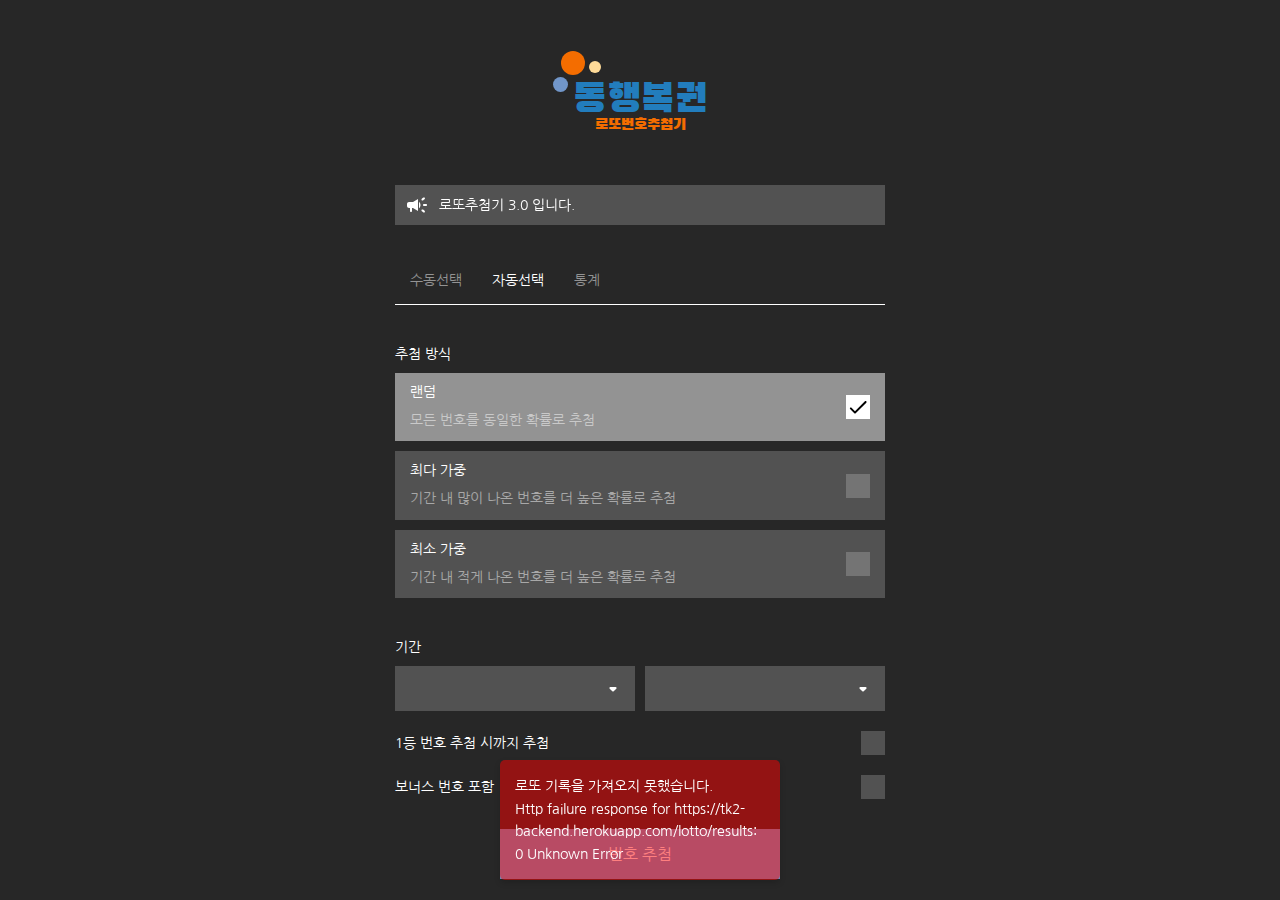
==== auto/index.html @ 531ef4fb "Commit" ====
<!DOCTYPE html><html lang="en"><head>
    <meta charset="utf-8">
    <title>동행복권 로또번호추첨기</title>
    <!--    <meta http-equiv="refresh" content="0;url=https://tk2rush90.github.io/lotto-v2"/>-->
    <!-- 콘텐츠 제목 -->
    <meta content="동행복권 로또번호추첨기" property="og:title">
    <!-- 웹 페이지 URL -->
    <meta content="https://tk2lotto90.github.io/auto/" property="og:url">
    <!-- 웹 페이지 타입 -->
    <!-- https://ogp.me/#types 참고 -->
    <!-- website, blog, music, video 등 -->
    <meta content="website" property="og:type">
    <!-- 미리보기 이미지 -->
    <!-- 1200 x 627 -->
    <meta content="https://tk2lotto90.github.io" property="og:image">
    <!-- 웹 사이트명 -->
    <meta content="로또번호추첨기" property="og:site_name">
    <!-- 웹 페이지 설명 -->
    <meta content="수동추첨/자동추첨/통계 기능을 이용해 1등 번호를 추첨하세요" property="og:description">
    <!-- 트위터 카드 종류 -->
    <!-- https://developer.twitter.com/en/docs/twitter-for-websites/cards/guides/getting-started 참고 -->
    <meta content="summary_large_image" name="twitter:card">
    <!-- 콘텐츠 제목 -->
    <meta content="동행복권 로또번호추첨기" name="twitter:title">
    <!-- 웹 페이지 설명 -->
    <meta content="수동추첨/자동추첨/통계 기능을 이용해 1등 번호를 추첨하세요" name="twitter:description">
    <!-- 미리보기 이미지 -->
    <!-- 120 x 120 -->
    <meta content="https://tk2lotto90.github.io" name="twitter:image">
    <meta content="" name="keywords">
    <meta content="tk2rush90" name="author">
    <meta content="수동추첨/자동추첨/통계 기능을 이용해 1등 번호를 추첨하세요" name="description">

    <base href="/">
    <meta content="width=device-width, initial-scale=1" name="viewport">
    <link href="favicon.ico" rel="icon" type="image/x-icon">

    <link href="/assets/images/apple-icon-57x57.png" rel="apple-touch-icon" sizes="57x57">
    <link href="/assets/images/apple-icon-60x60.png" rel="apple-touch-icon" sizes="60x60">
    <link href="/assets/images/apple-icon-72x72.png" rel="apple-touch-icon" sizes="72x72">
    <link href="/assets/images/apple-icon-76x76.png" rel="apple-touch-icon" sizes="76x76">
    <link href="/assets/images/apple-icon-114x114.png" rel="apple-touch-icon" sizes="114x114">
    <link href="/assets/images/apple-icon-120x120.png" rel="apple-touch-icon" sizes="120x120">
    <link href="/assets/images/apple-icon-144x144.png" rel="apple-touch-icon" sizes="144x144">
    <link href="/assets/images/apple-icon-152x152.png" rel="apple-touch-icon" sizes="152x152">
    <link href="/assets/images/apple-icon-180x180.png" rel="apple-touch-icon" sizes="180x180">
    <link href="/assets/images/android-icon-192x192.png" rel="icon" sizes="192x192" type="image/png">
    <link href="/assets/images/favicon-32x32.png" rel="icon" sizes="32x32" type="image/png">
    <link href="/assets/images/favicon-96x96.png" rel="icon" sizes="96x96" type="image/png">
    <link href="/assets/images/favicon-16x16.png" rel="icon" sizes="16x16" type="image/png">
    <link href="/assets/images/manifest.json" rel="manifest">
    <meta content="#ffffff" name="msapplication-TileColor">
    <meta content="/assets/images/ms-icon-144x144.png" name="msapplication-TileImage">
    <meta content="#ffffff" name="theme-color">
  <style>@import"https://fonts.googleapis.com/css2?family=Black+Han+Sans&family=Nanum+Gothic:wght@400;700;800&display=swap";*{padding:0;margin:0;-webkit-tap-highlight-color:transparent}*{font-family:Nanum Gothic,sans-serif}body{background-color:#272727;font-size:16px;color:#fff}</style><style>@import"https://fonts.googleapis.com/css2?family=Black+Han+Sans&family=Nanum+Gothic:wght@400;700;800&display=swap";.tk-input{box-sizing:border-box;padding:0 15px;background-color:#fff3;color:#fff}.tk-input::-webkit-outer-spin-button,.tk-input::-webkit-inner-spin-button{-webkit-appearance:none;margin:0}.tk-ripple{position:relative}.tk-ripple.tk-ripple-bound{overflow:hidden}.tk-flat-button{box-sizing:border-box;padding:0 10px;height:30px;cursor:pointer;-webkit-user-select:none;user-select:none}.tk-flat-button[tk-color=danube]{background-color:#7196c9;font-size:16px;color:#fff}*{padding:0;margin:0;-webkit-tap-highlight-color:transparent}button,input{outline:0;border:0;background-color:transparent}a{text-decoration:none;color:inherit}*{font-family:Nanum Gothic,sans-serif}body{background-color:#272727;font-size:16px;color:#fff}</style><link rel="stylesheet" href="styles.d8c7b8a462bac2cf.css" media="print" onload="this.media='all'"><noscript><link rel="stylesheet" href="styles.d8c7b8a462bac2cf.css"></noscript><style ng-transition="serverApp">[_nghost-sc92]{width:100%;height:100%;position:absolute;overflow:auto;display:block}main[_ngcontent-sc92]{box-sizing:border-box;padding-bottom:100px;margin:0 auto;width:calc(100% - 20px);max-width:490px;min-height:calc(100% - 100px)}.header[_ngcontent-sc92]{display:flex;align-items:center;flex-direction:column;flex-wrap:wrap;box-sizing:border-box;padding:75px 0 50px}.header[_ngcontent-sc92]   app-logo[_ngcontent-sc92]{margin:0 auto}app-page-tabs[_ngcontent-sc92]{margin-top:30px}.router-container[_ngcontent-sc92]{margin-top:30px}</style><style ng-transition="serverApp">[_nghost-sc86]{display:flex;align-items:center;flex-direction:column;flex-wrap:wrap;position:relative;-webkit-user-select:none;user-select:none}h1[_ngcontent-sc86], p[_ngcontent-sc86]{font-family:Black Han Sans,sans-serif;font-weight:400}h1[_ngcontent-sc86]{font-size:40px;color:#227dbd}p[_ngcontent-sc86]{margin-top:-10px;color:#f46d00}app-icon[_ngcontent-sc86]{width:48px;height:41px;position:absolute;left:-20px;top:-24px}</style><style ng-transition="serverApp">[_nghost-sc87]{width:100%;height:40px;box-sizing:border-box;padding:0 10px;display:flex;align-items:center;flex-wrap:wrap;background-color:#fff3;cursor:pointer;-webkit-user-select:none;user-select:none}app-icon[_ngcontent-sc87]{width:24px;height:24px}.rolling-container[_ngcontent-sc87]{width:calc(100% - 34px);height:100%;overflow:hidden}p[_ngcontent-sc87]{text-overflow:ellipsis;white-space:nowrap;overflow:hidden;display:flex;align-items:center;flex-wrap:wrap;height:100%;margin-left:10px;font-size:14px}</style><style ng-transition="serverApp">[_nghost-sc88]{display:flex;align-items:center;flex-wrap:wrap;box-sizing:border-box;border-bottom:1px solid #fff;height:50px}a[_ngcontent-sc88]{display:flex;align-items:center;flex-wrap:wrap;box-sizing:border-box;padding:0 15px;height:100%;font-size:14px;color:#ffffff80}a.active[_ngcontent-sc88]{color:#fff}</style><style ng-transition="serverApp">[_nghost-sc89]{display:flex;align-items:center;justify-content:center;flex-wrap:wrap;background-color:#0d0d0d;height:100px}p[_ngcontent-sc89]{font-size:12px}</style><style ng-transition="serverApp">[_nghost-sc90]{width:100%;height:100%;box-sizing:border-box;padding:20px;top:0;left:0;display:flex;align-items:center;justify-content:flex-end;flex-direction:column;flex-wrap:wrap;position:fixed;z-index:1002;pointer-events:none}[_nghost-sc90]     app-message+app-message{margin-top:5px}</style><style ng-transition="serverApp">[_nghost-sc91]{width:100%;height:100%;top:0;left:0;position:fixed;display:block;z-index:1001;pointer-events:none}</style><style ng-transition="serverApp">[_nghost-sc27]{display:block}[_nghost-sc27]     svg{width:100%;height:100%;display:block}</style><style ng-transition="serverApp">[_nghost-sc79]{display:block}section[_ngcontent-sc79] + section[_ngcontent-sc79]{margin-top:30px}.actions[_ngcontent-sc79]{width:280px;margin:30px auto 0}.actions[_ngcontent-sc79]   button[_ngcontent-sc79]{width:100%;height:50px}.checkbox-container[_ngcontent-sc79]{display:flex;align-items:center;justify-content:space-between;flex-wrap:wrap;margin-top:20px}.checkbox-container[_ngcontent-sc79]   label[_ngcontent-sc79]{font-size:14px;-webkit-user-select:none;user-select:none}app-select-result[_ngcontent-sc79]{margin-top:30px}</style><style ng-transition="serverApp">[_nghost-sc16]{display:flex;align-items:center;justify-content:space-between;flex-wrap:wrap;box-sizing:border-box;padding:10px 0}h4[_ngcontent-sc16], button[_ngcontent-sc16]{font-size:14px;font-weight:400;color:#fff}button[_ngcontent-sc16]{cursor:pointer;-webkit-user-select:none;user-select:none}</style><style ng-transition="serverApp">[_nghost-sc67]{display:block}app-random-option[_ngcontent-sc67] + app-random-option[_ngcontent-sc67]{margin-top:10px}</style><style ng-transition="serverApp">[_nghost-sc76]{display:flex;align-items:center;flex-wrap:wrap;height:45px}app-search-select[_ngcontent-sc76]{width:calc((100% - 10px)/2);height:100%}app-search-select[_ngcontent-sc76] + app-search-select[_ngcontent-sc76]{margin-left:10px}</style><style ng-transition="serverApp">[_nghost-sc77]{display:flex;align-items:center;justify-content:center;flex-wrap:wrap;width:24px;height:24px;background-color:#fff3;cursor:pointer;-webkit-user-select:none;user-select:none}[_nghost-sc77]   app-icon[_ngcontent-sc77]{width:24px;height:24px}.tk-disabled[_nghost-sc77]{pointer-events:none}.tk-checked[_nghost-sc77]{background-color:#fff}</style><style ng-transition="serverApp">[_nghost-sc75]{display:block;-webkit-user-select:none;user-select:none;height:30px}.tk-opened[_nghost-sc75]   .tk-icon[_ngcontent-sc75]   app-icon[_ngcontent-sc75]{transform:rotate(180deg)}[_nghost-sc75]:not(.tk-opened)   input[_ngcontent-sc75]{text-overflow:ellipsis;white-space:nowrap;overflow:hidden}.tk-select-button[_ngcontent-sc75]{width:100%;height:100%;position:relative;cursor:pointer}.tk-select-button[_ngcontent-sc75]   input[_ngcontent-sc75]{width:100%;height:100%;box-sizing:border-box;padding-right:44px;cursor:pointer}.tk-icon[_ngcontent-sc75]{top:50%;transform:translateY(-50%);position:absolute;right:10px}.tk-icon[_ngcontent-sc75]   app-icon[_ngcontent-sc75]{width:24px;height:24px}</style><style ng-transition="serverApp">[_nghost-sc69]{width:100%;height:100%;top:0;left:0;position:fixed;display:block;pointer-events:none;z-index:1000}</style><style ng-transition="serverApp">[_nghost-sc93]{display:flex;align-items:center;justify-content:space-between;flex-wrap:wrap;box-sizing:border-box;padding:10px 15px;background-color:#fff3;cursor:pointer;-webkit-user-select:none;user-select:none;transition:background-color .15s}.selected[_nghost-sc93]{background-color:#ffffff80}.text-container[_ngcontent-sc93]{width:calc(100% - 34px);color:#fff;font-size:14px}.description[_ngcontent-sc93]{margin-top:8px;color:#ffffff80;line-height:1.6}app-checkbox[_ngcontent-sc93]{margin-left:10px}</style></head>
  <body>
    <app-root _nghost-sc92="" ng-version="13.3.11"><main _ngcontent-sc92=""><div _ngcontent-sc92="" class="header"><app-logo _ngcontent-sc92="" _nghost-sc86=""><h1 _ngcontent-sc86=""> 동행복권
</h1><p _ngcontent-sc86=""> 로또번호추첨기
</p><app-icon _ngcontent-sc86="" name="logo-balls" _nghost-sc27="" tk-name="logo-balls"></app-icon></app-logo></div><app-notice-line _ngcontent-sc92="" _nghost-sc87="" class="ng-tns-c87-0 tk-ripple-bound tk-ripple tk-ripple-white"><app-icon _ngcontent-sc87="" name="campaign:white" class="ng-tns-c87-0" _nghost-sc27="" tk-name="campaign:white"></app-icon><div _ngcontent-sc87="" class="rolling-container ng-tns-c87-0"><p _ngcontent-sc87="" class="ng-tns-c87-0 ng-trigger ng-trigger-rolling ng-animating" style="">  </p><p _ngcontent-sc87="" class="ng-tns-c87-0 ng-trigger ng-trigger-rolling" style="transform:translateY(-100%);">  </p></div></app-notice-line><!----><app-page-tabs _ngcontent-sc92="" _nghost-sc88=""><a _ngcontent-sc88="" routerlinkactive="active" ripplecolor="white" appripple="" href="/manual" class="tk-ripple-bound tk-ripple tk-ripple-white ng-star-inserted"> 수동선택
</a><!----><a _ngcontent-sc88="" routerlinkactive="active" ripplecolor="white" appripple="" href="/auto" class="tk-ripple-bound tk-ripple tk-ripple-white ng-star-inserted active"> 자동선택
</a><!----><a _ngcontent-sc88="" routerlinkactive="active" ripplecolor="white" appripple="" href="/statistics" class="tk-ripple-bound tk-ripple tk-ripple-white ng-star-inserted"> 통계
</a><!----><!----></app-page-tabs><div _ngcontent-sc92="" class="router-container"><router-outlet _ngcontent-sc92=""></router-outlet><app-auto-page _nghost-sc79="" class="ng-star-inserted"><section _ngcontent-sc79=""><app-section-header _ngcontent-sc79="" _nghost-sc16=""><h4 _ngcontent-sc16=""> 추첨 방식 </h4><!----></app-section-header><app-random-options _ngcontent-sc79="" _nghost-sc67="" tabindex="0" class="ng-untouched ng-pristine ng-valid"><app-random-option _ngcontent-sc67="" _nghost-sc93="" class="tk-ripple-bound tk-ripple tk-ripple-white ng-star-inserted selected"><div _ngcontent-sc93="" class="text-container"><div _ngcontent-sc93="" class="name"> 랜덤 </div><div _ngcontent-sc93="" class="description"> 모든 번호를 동일한 확률로 추첨 </div></div><app-checkbox _ngcontent-sc93="" _nghost-sc77="" class="ng-tns-c77-3 ng-untouched ng-pristine ng-star-inserted tk-disabled tk-checked" tabindex="0"><app-icon _ngcontent-sc77="" name="done:black" _nghost-sc27="" class="ng-tns-c77-3 ng-trigger ng-trigger-checkbox ng-star-inserted" tk-name="done:black" style="opacity:1;transform:scale(1);"></app-icon><!----></app-checkbox></app-random-option><!----><app-random-option _ngcontent-sc67="" _nghost-sc93="" class="tk-ripple-bound tk-ripple tk-ripple-white ng-star-inserted"><div _ngcontent-sc93="" class="text-container"><div _ngcontent-sc93="" class="name"> 최다 가중 </div><div _ngcontent-sc93="" class="description"> 기간 내 많이 나온 번호를 더 높은 확률로 추첨 </div></div><app-checkbox _ngcontent-sc93="" _nghost-sc77="" class="ng-tns-c77-4 ng-untouched ng-pristine ng-star-inserted tk-disabled" tabindex="0"><!----></app-checkbox></app-random-option><!----><app-random-option _ngcontent-sc67="" _nghost-sc93="" class="tk-ripple-bound tk-ripple tk-ripple-white ng-star-inserted"><div _ngcontent-sc93="" class="text-container"><div _ngcontent-sc93="" class="name"> 최소 가중 </div><div _ngcontent-sc93="" class="description"> 기간 내 적게 나온 번호를 더 높은 확률로 추첨 </div></div><app-checkbox _ngcontent-sc93="" _nghost-sc77="" class="ng-tns-c77-5 ng-untouched ng-pristine ng-star-inserted tk-disabled" tabindex="0"><!----></app-checkbox></app-random-option><!----><!----></app-random-options></section><section _ngcontent-sc79=""><app-section-header _ngcontent-sc79="" _nghost-sc16=""><h4 _ngcontent-sc16=""> 기간 </h4><!----></app-section-header><app-range-selector _ngcontent-sc79="" _nghost-sc76="" tabindex="0" class="ng-untouched ng-pristine ng-valid"><app-search-select _ngcontent-sc76="" _nghost-sc75="" tabindex="-1" class="ng-untouched ng-pristine ng-valid"><div _ngcontent-sc75="" class="tk-select-button"><input _ngcontent-sc75="" appinput="" class="tk-input ng-untouched ng-pristine ng-valid" value="" tabindex="0" type="text" spellcheck="false" autocomplete="off" placeholder=""><div _ngcontent-sc75="" class="tk-icon"><app-icon _ngcontent-sc75="" name="arrow-down:white" _nghost-sc27="" tk-name="arrow-down:white"></app-icon></div></div><app-overlay-outlet _ngcontent-sc75="" _nghost-sc69=""><!----></app-overlay-outlet></app-search-select><app-search-select _ngcontent-sc76="" _nghost-sc75="" tabindex="-1" class="ng-untouched ng-pristine ng-valid"><div _ngcontent-sc75="" class="tk-select-button"><input _ngcontent-sc75="" appinput="" class="tk-input ng-untouched ng-pristine ng-valid" value="" tabindex="0" type="text" spellcheck="false" autocomplete="off" placeholder=""><div _ngcontent-sc75="" class="tk-icon"><app-icon _ngcontent-sc75="" name="arrow-down:white" _nghost-sc27="" tk-name="arrow-down:white"></app-icon></div></div><app-overlay-outlet _ngcontent-sc75="" _nghost-sc69=""><!----></app-overlay-outlet></app-search-select></app-range-selector><div _ngcontent-sc79="" class="checkbox-container"><label _ngcontent-sc79="">1등 번호 추첨 시까지 추첨</label><app-checkbox _ngcontent-sc79="" ripplecolor="white" appripple="" _nghost-sc77="" class="ng-tns-c77-1 ng-untouched ng-pristine ng-valid tk-ripple tk-ripple-white ng-star-inserted" tabindex="0"><!----></app-checkbox><!----></div><div _ngcontent-sc79="" class="checkbox-container"><label _ngcontent-sc79="">보너스 번호 포함</label><app-checkbox _ngcontent-sc79="" ripplecolor="white" appripple="" _nghost-sc77="" class="ng-tns-c77-2 ng-untouched ng-pristine ng-valid tk-ripple tk-ripple-white ng-star-inserted" tabindex="0"><!----></app-checkbox><!----></div></section><section _ngcontent-sc79="" class="actions"><button _ngcontent-sc79="" appflatbutton="" class="tk-ripple-bound tk-ripple tk-ripple-black tk-flat-button" tk-color="danube"> 번호 추첨 </button><!----></section><!----></app-auto-page><!----></div></main><app-footer _ngcontent-sc92="" _nghost-sc89=""><p _ngcontent-sc89=""> Copyright 2022, tk2rush90, All rights reserved
</p></app-footer><app-message-outlet _ngcontent-sc92="" _nghost-sc90=""><!----></app-message-outlet><app-modal-outlet _ngcontent-sc92="" _nghost-sc91=""><!----></app-modal-outlet></app-root>
  <script src="runtime.6b0b124f332c1f4a.js" type="module"></script><script src="polyfills.62abf77ced5aeeab.js" type="module"></script><script src="scripts.6cfab0f137c78eed.js" defer=""></script><script src="main.5ef1a87907f3da66.js" type="module"></script>


</body><!-- This page was prerendered with Angular Universal --></html>
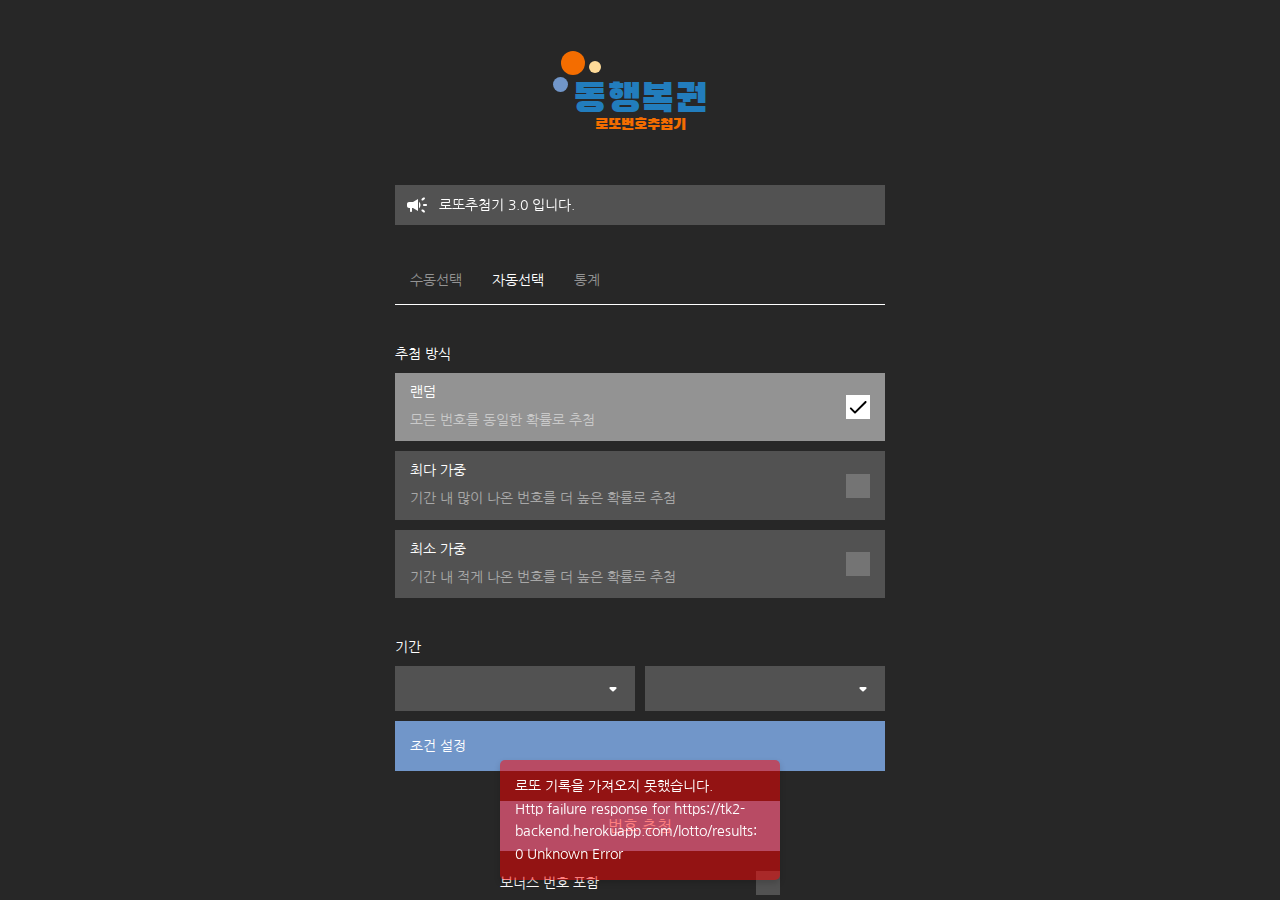
==== commit 6f208708: "Update auto selection." ====
--- a/auto/index.html
+++ b/auto/index.html
@@ -1,35 +1,20 @@
 <!DOCTYPE html><html lang="en"><head>
     <meta charset="utf-8">
     <title>동행복권 로또번호추첨기</title>
-    <!--    <meta http-equiv="refresh" content="0;url=https://tk2rush90.github.io/lotto-v2"/>-->
-    <!-- 콘텐츠 제목 -->
-    <meta content="동행복권 로또번호추첨기" property="og:title">
-    <!-- 웹 페이지 URL -->
-    <meta content="https://tk2lotto90.github.io/auto/" property="og:url">
-    <!-- 웹 페이지 타입 -->
-    <!-- https://ogp.me/#types 참고 -->
-    <!-- website, blog, music, video 등 -->
-    <meta content="website" property="og:type">
-    <!-- 미리보기 이미지 -->
-    <!-- 1200 x 627 -->
-    <meta content="https://tk2lotto90.github.io" property="og:image">
-    <!-- 웹 사이트명 -->
-    <meta content="로또번호추첨기" property="og:site_name">
-    <!-- 웹 페이지 설명 -->
-    <meta content="수동추첨/자동추첨/통계 기능을 이용해 1등 번호를 추첨하세요" property="og:description">
-    <!-- 트위터 카드 종류 -->
-    <!-- https://developer.twitter.com/en/docs/twitter-for-websites/cards/guides/getting-started 참고 -->
-    <meta content="summary_large_image" name="twitter:card">
-    <!-- 콘텐츠 제목 -->
-    <meta content="동행복권 로또번호추첨기" name="twitter:title">
-    <!-- 웹 페이지 설명 -->
-    <meta content="수동추첨/자동추첨/통계 기능을 이용해 1등 번호를 추첨하세요" name="twitter:description">
-    <!-- 미리보기 이미지 -->
-    <!-- 120 x 120 -->
-    <meta content="https://tk2lotto90.github.io" name="twitter:image">
-    <meta content="" name="keywords">
-    <meta content="tk2rush90" name="author">
-    <meta content="수동추첨/자동추첨/통계 기능을 이용해 1등 번호를 추첨하세요" name="description">
+
+    <meta name="twitter:card" content="summary_large_image">
+    <meta property="og:type" content="website">
+    <meta name="twitter:title" content="동행복권 로또번호추첨기">
+    <meta property="og:title" content="동행복권 로또번호추첨기">
+    <meta name="author" content="tk2rush90">
+    <meta name="twitter:creator" content="tk2rush90">
+    <meta name="description" content="수동추첨/자동추첨/통계 기능을 이용해 1등 번호를 추첨하세요">
+    <meta property="og:description" content="수동추첨/자동추첨/통계 기능을 이용해 1등 번호를 추첨하세요">
+    <meta name="twitter:description" content="수동추첨/자동추첨/통계 기능을 이용해 1등 번호를 추첨하세요">
+    <meta property="og:url" content="https://tk2lotto90.github.io/auto/">
+    <meta name="twitter:image" content="https://tk2lotto90.github.io/assets/images/thumbnail.png">
+    <meta property="og:image" content="https://tk2lotto90.github.io/assets/images/thumbnail.png">
+    <meta name="keywords" content="로또,로또번호추첨기,로또추첨">
 
     <base href="/">
     <meta content="width=device-width, initial-scale=1" name="viewport">
@@ -52,16 +37,17 @@
     <meta content="#ffffff" name="msapplication-TileColor">
     <meta content="/assets/images/ms-icon-144x144.png" name="msapplication-TileImage">
     <meta content="#ffffff" name="theme-color">
-  <style>@import"https://fonts.googleapis.com/css2?family=Black+Han+Sans&family=Nanum+Gothic:wght@400;700;800&display=swap";*{padding:0;margin:0;-webkit-tap-highlight-color:transparent}*{font-family:Nanum Gothic,sans-serif}body{background-color:#272727;font-size:16px;color:#fff}</style><style>@import"https://fonts.googleapis.com/css2?family=Black+Han+Sans&family=Nanum+Gothic:wght@400;700;800&display=swap";.tk-input{box-sizing:border-box;padding:0 15px;background-color:#fff3;color:#fff}.tk-input::-webkit-outer-spin-button,.tk-input::-webkit-inner-spin-button{-webkit-appearance:none;margin:0}.tk-ripple{position:relative}.tk-ripple.tk-ripple-bound{overflow:hidden}.tk-flat-button{box-sizing:border-box;padding:0 10px;height:30px;cursor:pointer;-webkit-user-select:none;user-select:none}.tk-flat-button[tk-color=danube]{background-color:#7196c9;font-size:16px;color:#fff}*{padding:0;margin:0;-webkit-tap-highlight-color:transparent}button,input{outline:0;border:0;background-color:transparent}a{text-decoration:none;color:inherit}*{font-family:Nanum Gothic,sans-serif}body{background-color:#272727;font-size:16px;color:#fff}</style><link rel="stylesheet" href="styles.d8c7b8a462bac2cf.css" media="print" onload="this.media='all'"><noscript><link rel="stylesheet" href="styles.d8c7b8a462bac2cf.css"></noscript><style ng-transition="serverApp">[_nghost-sc92]{width:100%;height:100%;position:absolute;overflow:auto;display:block}main[_ngcontent-sc92]{box-sizing:border-box;padding-bottom:100px;margin:0 auto;width:calc(100% - 20px);max-width:490px;min-height:calc(100% - 100px)}.header[_ngcontent-sc92]{display:flex;align-items:center;flex-direction:column;flex-wrap:wrap;box-sizing:border-box;padding:75px 0 50px}.header[_ngcontent-sc92]   app-logo[_ngcontent-sc92]{margin:0 auto}app-page-tabs[_ngcontent-sc92]{margin-top:30px}.router-container[_ngcontent-sc92]{margin-top:30px}</style><style ng-transition="serverApp">[_nghost-sc86]{display:flex;align-items:center;flex-direction:column;flex-wrap:wrap;position:relative;-webkit-user-select:none;user-select:none}h1[_ngcontent-sc86], p[_ngcontent-sc86]{font-family:Black Han Sans,sans-serif;font-weight:400}h1[_ngcontent-sc86]{font-size:40px;color:#227dbd}p[_ngcontent-sc86]{margin-top:-10px;color:#f46d00}app-icon[_ngcontent-sc86]{width:48px;height:41px;position:absolute;left:-20px;top:-24px}</style><style ng-transition="serverApp">[_nghost-sc87]{width:100%;height:40px;box-sizing:border-box;padding:0 10px;display:flex;align-items:center;flex-wrap:wrap;background-color:#fff3;cursor:pointer;-webkit-user-select:none;user-select:none}app-icon[_ngcontent-sc87]{width:24px;height:24px}.rolling-container[_ngcontent-sc87]{width:calc(100% - 34px);height:100%;overflow:hidden}p[_ngcontent-sc87]{text-overflow:ellipsis;white-space:nowrap;overflow:hidden;display:flex;align-items:center;flex-wrap:wrap;height:100%;margin-left:10px;font-size:14px}</style><style ng-transition="serverApp">[_nghost-sc88]{display:flex;align-items:center;flex-wrap:wrap;box-sizing:border-box;border-bottom:1px solid #fff;height:50px}a[_ngcontent-sc88]{display:flex;align-items:center;flex-wrap:wrap;box-sizing:border-box;padding:0 15px;height:100%;font-size:14px;color:#ffffff80}a.active[_ngcontent-sc88]{color:#fff}</style><style ng-transition="serverApp">[_nghost-sc89]{display:flex;align-items:center;justify-content:center;flex-wrap:wrap;background-color:#0d0d0d;height:100px}p[_ngcontent-sc89]{font-size:12px}</style><style ng-transition="serverApp">[_nghost-sc90]{width:100%;height:100%;box-sizing:border-box;padding:20px;top:0;left:0;display:flex;align-items:center;justify-content:flex-end;flex-direction:column;flex-wrap:wrap;position:fixed;z-index:1002;pointer-events:none}[_nghost-sc90]     app-message+app-message{margin-top:5px}</style><style ng-transition="serverApp">[_nghost-sc91]{width:100%;height:100%;top:0;left:0;position:fixed;display:block;z-index:1001;pointer-events:none}</style><style ng-transition="serverApp">[_nghost-sc27]{display:block}[_nghost-sc27]     svg{width:100%;height:100%;display:block}</style><style ng-transition="serverApp">[_nghost-sc79]{display:block}section[_ngcontent-sc79] + section[_ngcontent-sc79]{margin-top:30px}.actions[_ngcontent-sc79]{width:280px;margin:30px auto 0}.actions[_ngcontent-sc79]   button[_ngcontent-sc79]{width:100%;height:50px}.checkbox-container[_ngcontent-sc79]{display:flex;align-items:center;justify-content:space-between;flex-wrap:wrap;margin-top:20px}.checkbox-container[_ngcontent-sc79]   label[_ngcontent-sc79]{font-size:14px;-webkit-user-select:none;user-select:none}app-select-result[_ngcontent-sc79]{margin-top:30px}</style><style ng-transition="serverApp">[_nghost-sc16]{display:flex;align-items:center;justify-content:space-between;flex-wrap:wrap;box-sizing:border-box;padding:10px 0}h4[_ngcontent-sc16], button[_ngcontent-sc16]{font-size:14px;font-weight:400;color:#fff}button[_ngcontent-sc16]{cursor:pointer;-webkit-user-select:none;user-select:none}</style><style ng-transition="serverApp">[_nghost-sc67]{display:block}app-random-option[_ngcontent-sc67] + app-random-option[_ngcontent-sc67]{margin-top:10px}</style><style ng-transition="serverApp">[_nghost-sc76]{display:flex;align-items:center;flex-wrap:wrap;height:45px}app-search-select[_ngcontent-sc76]{width:calc((100% - 10px)/2);height:100%}app-search-select[_ngcontent-sc76] + app-search-select[_ngcontent-sc76]{margin-left:10px}</style><style ng-transition="serverApp">[_nghost-sc77]{display:flex;align-items:center;justify-content:center;flex-wrap:wrap;width:24px;height:24px;background-color:#fff3;cursor:pointer;-webkit-user-select:none;user-select:none}[_nghost-sc77]   app-icon[_ngcontent-sc77]{width:24px;height:24px}.tk-disabled[_nghost-sc77]{pointer-events:none}.tk-checked[_nghost-sc77]{background-color:#fff}</style><style ng-transition="serverApp">[_nghost-sc75]{display:block;-webkit-user-select:none;user-select:none;height:30px}.tk-opened[_nghost-sc75]   .tk-icon[_ngcontent-sc75]   app-icon[_ngcontent-sc75]{transform:rotate(180deg)}[_nghost-sc75]:not(.tk-opened)   input[_ngcontent-sc75]{text-overflow:ellipsis;white-space:nowrap;overflow:hidden}.tk-select-button[_ngcontent-sc75]{width:100%;height:100%;position:relative;cursor:pointer}.tk-select-button[_ngcontent-sc75]   input[_ngcontent-sc75]{width:100%;height:100%;box-sizing:border-box;padding-right:44px;cursor:pointer}.tk-icon[_ngcontent-sc75]{top:50%;transform:translateY(-50%);position:absolute;right:10px}.tk-icon[_ngcontent-sc75]   app-icon[_ngcontent-sc75]{width:24px;height:24px}</style><style ng-transition="serverApp">[_nghost-sc69]{width:100%;height:100%;top:0;left:0;position:fixed;display:block;pointer-events:none;z-index:1000}</style><style ng-transition="serverApp">[_nghost-sc93]{display:flex;align-items:center;justify-content:space-between;flex-wrap:wrap;box-sizing:border-box;padding:10px 15px;background-color:#fff3;cursor:pointer;-webkit-user-select:none;user-select:none;transition:background-color .15s}.selected[_nghost-sc93]{background-color:#ffffff80}.text-container[_ngcontent-sc93]{width:calc(100% - 34px);color:#fff;font-size:14px}.description[_ngcontent-sc93]{margin-top:8px;color:#ffffff80;line-height:1.6}app-checkbox[_ngcontent-sc93]{margin-left:10px}</style></head>
+  <style>@import"https://fonts.googleapis.com/css2?family=Black+Han+Sans&family=Nanum+Gothic:wght@400;700;800&display=swap";*{padding:0;margin:0;-webkit-tap-highlight-color:transparent}*{font-family:Nanum Gothic,sans-serif}body{background-color:#272727;font-size:16px;color:#fff}</style><style>@import"https://fonts.googleapis.com/css2?family=Black+Han+Sans&family=Nanum+Gothic:wght@400;700;800&display=swap";.tk-input{box-sizing:border-box;padding:0 15px;background-color:#fff3;color:#fff}.tk-input::-webkit-outer-spin-button,.tk-input::-webkit-inner-spin-button{-webkit-appearance:none;margin:0}.tk-ripple{position:relative}.tk-ripple.tk-ripple-bound{overflow:hidden}.tk-flat-button{box-sizing:border-box;padding:0 10px;height:30px;cursor:pointer;-webkit-user-select:none;user-select:none}.tk-flat-button[tk-color=danube]{background-color:#7196c9;font-size:16px;color:#fff}*{padding:0;margin:0;-webkit-tap-highlight-color:transparent}button,input{outline:0;border:0;background-color:transparent}a{text-decoration:none;color:inherit}*{font-family:Nanum Gothic,sans-serif}body{background-color:#272727;font-size:16px;color:#fff}</style><link rel="stylesheet" href="styles.9152a544c7c02052.css" media="print" onload="this.media='all'"><noscript><link rel="stylesheet" href="styles.9152a544c7c02052.css"></noscript><style ng-transition="serverApp">[_nghost-sc96]{width:100%;height:100%;position:absolute;overflow:auto;display:block}main[_ngcontent-sc96]{box-sizing:border-box;padding-bottom:100px;margin:0 auto;width:calc(100% - 20px);max-width:490px;min-height:calc(100% - 100px)}.header[_ngcontent-sc96]{display:flex;align-items:center;flex-direction:column;flex-wrap:wrap;box-sizing:border-box;padding:75px 0 50px}.header[_ngcontent-sc96]   app-logo[_ngcontent-sc96]{margin:0 auto}app-page-tabs[_ngcontent-sc96]{margin-top:30px}.router-container[_ngcontent-sc96]{margin-top:30px}</style><style ng-transition="serverApp">[_nghost-sc90]{display:flex;align-items:center;flex-direction:column;flex-wrap:wrap;position:relative;-webkit-user-select:none;user-select:none}h1[_ngcontent-sc90], p[_ngcontent-sc90]{font-family:Black Han Sans,sans-serif;font-weight:400}h1[_ngcontent-sc90]{font-size:40px;color:#227dbd}p[_ngcontent-sc90]{margin-top:-10px;color:#f46d00}app-icon[_ngcontent-sc90]{width:48px;height:41px;position:absolute;left:-20px;top:-24px}</style><style ng-transition="serverApp">[_nghost-sc91]{width:100%;height:40px;box-sizing:border-box;padding:0 10px;display:flex;align-items:center;flex-wrap:wrap;background-color:#fff3;cursor:pointer;-webkit-user-select:none;user-select:none}app-icon[_ngcontent-sc91]{width:24px;height:24px}.rolling-container[_ngcontent-sc91]{width:calc(100% - 34px);height:100%;overflow:hidden}p[_ngcontent-sc91]{text-overflow:ellipsis;white-space:nowrap;overflow:hidden;display:flex;align-items:center;flex-wrap:wrap;height:100%;margin-left:10px;font-size:14px}</style><style ng-transition="serverApp">[_nghost-sc92]{display:flex;align-items:center;flex-wrap:wrap;box-sizing:border-box;border-bottom:1px solid #fff;height:50px}a[_ngcontent-sc92]{display:flex;align-items:center;flex-wrap:wrap;box-sizing:border-box;padding:0 15px;height:100%;font-size:14px;color:#ffffff80}a.active[_ngcontent-sc92]{color:#fff}</style><style ng-transition="serverApp">[_nghost-sc93]{display:flex;align-items:center;justify-content:center;flex-wrap:wrap;background-color:#0d0d0d;height:100px}p[_ngcontent-sc93]{font-size:12px}</style><style ng-transition="serverApp">[_nghost-sc94]{width:100%;height:100%;box-sizing:border-box;padding:20px;top:0;left:0;display:flex;align-items:center;justify-content:flex-end;flex-direction:column;flex-wrap:wrap;position:fixed;z-index:1002;pointer-events:none}[_nghost-sc94]     app-message+app-message{margin-top:5px}</style><style ng-transition="serverApp">[_nghost-sc95]{width:100%;height:100%;top:0;left:0;position:fixed;display:block;z-index:1001;pointer-events:none}</style><style ng-transition="serverApp">[_nghost-sc27]{display:block}[_nghost-sc27]     svg{width:100%;height:100%;display:block}</style><style ng-transition="serverApp">[_nghost-sc83]{display:block}section[_ngcontent-sc83] + section[_ngcontent-sc83]{margin-top:30px}.actions[_ngcontent-sc83]{width:280px;margin:30px auto 0}.actions[_ngcontent-sc83]   button[_ngcontent-sc83]{width:100%;height:50px}app-condition-button[_ngcontent-sc83]{margin-top:10px}.checkbox-container[_ngcontent-sc83]{display:flex;align-items:center;justify-content:space-between;flex-wrap:wrap;margin-top:20px}.checkbox-container[_ngcontent-sc83]   label[_ngcontent-sc83]{font-size:14px;-webkit-user-select:none;user-select:none}app-select-result[_ngcontent-sc83]{margin-top:30px}</style><style ng-transition="serverApp">[_nghost-sc16]{display:flex;align-items:center;justify-content:space-between;flex-wrap:wrap;box-sizing:border-box;padding:10px 0}h4[_ngcontent-sc16], button[_ngcontent-sc16]{font-size:14px;font-weight:400;color:#fff}button[_ngcontent-sc16]{cursor:pointer;-webkit-user-select:none;user-select:none}</style><style ng-transition="serverApp">[_nghost-sc73]{display:block}app-random-option[_ngcontent-sc73] + app-random-option[_ngcontent-sc73]{margin-top:10px}</style><style ng-transition="serverApp">[_nghost-sc81]{display:flex;align-items:center;flex-wrap:wrap;height:45px}app-search-select[_ngcontent-sc81]{width:calc((100% - 10px)/2);height:100%}app-search-select[_ngcontent-sc81] + app-search-select[_ngcontent-sc81]{margin-left:10px}</style><style ng-transition="serverApp">[_nghost-sc82]{display:block;background-color:#7196c9}.button[_ngcontent-sc82]{width:100%;height:50px;box-sizing:border-box;padding:0 15px;display:flex;align-items:center;flex-wrap:wrap;color:#fff;font-size:14px}.selected-condition[_ngcontent-sc82]{box-sizing:border-box;padding:20px}.condition[_ngcontent-sc82]{display:flex;align-items:center;justify-content:space-between;flex-wrap:wrap;box-sizing:border-box;padding:0 15px;width:100%;height:55px;background-color:#2074cc}.condition[_ngcontent-sc82]   p[_ngcontent-sc82]{font-size:14px;color:#fff}.condition[_ngcontent-sc82]   app-icon[_ngcontent-sc82]{width:13.18px;height:13.18px;cursor:pointer;-webkit-user-select:none;user-select:none}</style><style ng-transition="serverApp">[_nghost-sc67]{display:flex;align-items:center;justify-content:center;flex-wrap:wrap;width:24px;height:24px;background-color:#fff3;cursor:pointer;-webkit-user-select:none;user-select:none}[_nghost-sc67]   app-icon[_ngcontent-sc67]{width:24px;height:24px}.tk-disabled[_nghost-sc67]{pointer-events:none}.tk-checked[_nghost-sc67]{background-color:#fff}</style><style ng-transition="serverApp">[_nghost-sc80]{display:block;-webkit-user-select:none;user-select:none;height:30px}.tk-opened[_nghost-sc80]   .tk-icon[_ngcontent-sc80]   app-icon[_ngcontent-sc80]{transform:rotate(180deg)}[_nghost-sc80]:not(.tk-opened)   input[_ngcontent-sc80]{text-overflow:ellipsis;white-space:nowrap;overflow:hidden}.tk-select-button[_ngcontent-sc80]{width:100%;height:100%;position:relative;cursor:pointer}.tk-select-button[_ngcontent-sc80]   input[_ngcontent-sc80]{width:100%;height:100%;box-sizing:border-box;padding-right:44px;cursor:pointer}.tk-icon[_ngcontent-sc80]{top:50%;transform:translateY(-50%);position:absolute;right:10px}.tk-icon[_ngcontent-sc80]   app-icon[_ngcontent-sc80]{width:24px;height:24px}</style><style ng-transition="serverApp">[_nghost-sc75]{width:100%;height:100%;top:0;left:0;position:fixed;display:block;pointer-events:none;z-index:1000}</style><style ng-transition="serverApp">[_nghost-sc97]{display:flex;align-items:center;justify-content:space-between;flex-wrap:wrap;box-sizing:border-box;padding:10px 15px;background-color:#fff3;cursor:pointer;-webkit-user-select:none;user-select:none;transition:background-color .15s}.selected[_nghost-sc97]{background-color:#ffffff80}.text-container[_ngcontent-sc97]{width:calc(100% - 34px);color:#fff;font-size:14px}.description[_ngcontent-sc97]{margin-top:8px;color:#ffffff80;line-height:1.6}app-checkbox[_ngcontent-sc97]{margin-left:10px}</style></head>
   <body>
-    <app-root _nghost-sc92="" ng-version="13.3.11"><main _ngcontent-sc92=""><div _ngcontent-sc92="" class="header"><app-logo _ngcontent-sc92="" _nghost-sc86=""><h1 _ngcontent-sc86=""> 동행복권
-</h1><p _ngcontent-sc86=""> 로또번호추첨기
-</p><app-icon _ngcontent-sc86="" name="logo-balls" _nghost-sc27="" tk-name="logo-balls"></app-icon></app-logo></div><app-notice-line _ngcontent-sc92="" _nghost-sc87="" class="ng-tns-c87-0 tk-ripple-bound tk-ripple tk-ripple-white"><app-icon _ngcontent-sc87="" name="campaign:white" class="ng-tns-c87-0" _nghost-sc27="" tk-name="campaign:white"></app-icon><div _ngcontent-sc87="" class="rolling-container ng-tns-c87-0"><p _ngcontent-sc87="" class="ng-tns-c87-0 ng-trigger ng-trigger-rolling ng-animating" style="">  </p><p _ngcontent-sc87="" class="ng-tns-c87-0 ng-trigger ng-trigger-rolling" style="transform:translateY(-100%);">  </p></div></app-notice-line><!----><app-page-tabs _ngcontent-sc92="" _nghost-sc88=""><a _ngcontent-sc88="" routerlinkactive="active" ripplecolor="white" appripple="" href="/manual" class="tk-ripple-bound tk-ripple tk-ripple-white ng-star-inserted"> 수동선택
-</a><!----><a _ngcontent-sc88="" routerlinkactive="active" ripplecolor="white" appripple="" href="/auto" class="tk-ripple-bound tk-ripple tk-ripple-white ng-star-inserted active"> 자동선택
-</a><!----><a _ngcontent-sc88="" routerlinkactive="active" ripplecolor="white" appripple="" href="/statistics" class="tk-ripple-bound tk-ripple tk-ripple-white ng-star-inserted"> 통계
-</a><!----><!----></app-page-tabs><div _ngcontent-sc92="" class="router-container"><router-outlet _ngcontent-sc92=""></router-outlet><app-auto-page _nghost-sc79="" class="ng-star-inserted"><section _ngcontent-sc79=""><app-section-header _ngcontent-sc79="" _nghost-sc16=""><h4 _ngcontent-sc16=""> 추첨 방식 </h4><!----></app-section-header><app-random-options _ngcontent-sc79="" _nghost-sc67="" tabindex="0" class="ng-untouched ng-pristine ng-valid"><app-random-option _ngcontent-sc67="" _nghost-sc93="" class="tk-ripple-bound tk-ripple tk-ripple-white ng-star-inserted selected"><div _ngcontent-sc93="" class="text-container"><div _ngcontent-sc93="" class="name"> 랜덤 </div><div _ngcontent-sc93="" class="description"> 모든 번호를 동일한 확률로 추첨 </div></div><app-checkbox _ngcontent-sc93="" _nghost-sc77="" class="ng-tns-c77-3 ng-untouched ng-pristine ng-star-inserted tk-disabled tk-checked" tabindex="0"><app-icon _ngcontent-sc77="" name="done:black" _nghost-sc27="" class="ng-tns-c77-3 ng-trigger ng-trigger-checkbox ng-star-inserted" tk-name="done:black" style="opacity:1;transform:scale(1);"></app-icon><!----></app-checkbox></app-random-option><!----><app-random-option _ngcontent-sc67="" _nghost-sc93="" class="tk-ripple-bound tk-ripple tk-ripple-white ng-star-inserted"><div _ngcontent-sc93="" class="text-container"><div _ngcontent-sc93="" class="name"> 최다 가중 </div><div _ngcontent-sc93="" class="description"> 기간 내 많이 나온 번호를 더 높은 확률로 추첨 </div></div><app-checkbox _ngcontent-sc93="" _nghost-sc77="" class="ng-tns-c77-4 ng-untouched ng-pristine ng-star-inserted tk-disabled" tabindex="0"><!----></app-checkbox></app-random-option><!----><app-random-option _ngcontent-sc67="" _nghost-sc93="" class="tk-ripple-bound tk-ripple tk-ripple-white ng-star-inserted"><div _ngcontent-sc93="" class="text-container"><div _ngcontent-sc93="" class="name"> 최소 가중 </div><div _ngcontent-sc93="" class="description"> 기간 내 적게 나온 번호를 더 높은 확률로 추첨 </div></div><app-checkbox _ngcontent-sc93="" _nghost-sc77="" class="ng-tns-c77-5 ng-untouched ng-pristine ng-star-inserted tk-disabled" tabindex="0"><!----></app-checkbox></app-random-option><!----><!----></app-random-options></section><section _ngcontent-sc79=""><app-section-header _ngcontent-sc79="" _nghost-sc16=""><h4 _ngcontent-sc16=""> 기간 </h4><!----></app-section-header><app-range-selector _ngcontent-sc79="" _nghost-sc76="" tabindex="0" class="ng-untouched ng-pristine ng-valid"><app-search-select _ngcontent-sc76="" _nghost-sc75="" tabindex="-1" class="ng-untouched ng-pristine ng-valid"><div _ngcontent-sc75="" class="tk-select-button"><input _ngcontent-sc75="" appinput="" class="tk-input ng-untouched ng-pristine ng-valid" value="" tabindex="0" type="text" spellcheck="false" autocomplete="off" placeholder=""><div _ngcontent-sc75="" class="tk-icon"><app-icon _ngcontent-sc75="" name="arrow-down:white" _nghost-sc27="" tk-name="arrow-down:white"></app-icon></div></div><app-overlay-outlet _ngcontent-sc75="" _nghost-sc69=""><!----></app-overlay-outlet></app-search-select><app-search-select _ngcontent-sc76="" _nghost-sc75="" tabindex="-1" class="ng-untouched ng-pristine ng-valid"><div _ngcontent-sc75="" class="tk-select-button"><input _ngcontent-sc75="" appinput="" class="tk-input ng-untouched ng-pristine ng-valid" value="" tabindex="0" type="text" spellcheck="false" autocomplete="off" placeholder=""><div _ngcontent-sc75="" class="tk-icon"><app-icon _ngcontent-sc75="" name="arrow-down:white" _nghost-sc27="" tk-name="arrow-down:white"></app-icon></div></div><app-overlay-outlet _ngcontent-sc75="" _nghost-sc69=""><!----></app-overlay-outlet></app-search-select></app-range-selector><div _ngcontent-sc79="" class="checkbox-container"><label _ngcontent-sc79="">1등 번호 추첨 시까지 추첨</label><app-checkbox _ngcontent-sc79="" ripplecolor="white" appripple="" _nghost-sc77="" class="ng-tns-c77-1 ng-untouched ng-pristine ng-valid tk-ripple tk-ripple-white ng-star-inserted" tabindex="0"><!----></app-checkbox><!----></div><div _ngcontent-sc79="" class="checkbox-container"><label _ngcontent-sc79="">보너스 번호 포함</label><app-checkbox _ngcontent-sc79="" ripplecolor="white" appripple="" _nghost-sc77="" class="ng-tns-c77-2 ng-untouched ng-pristine ng-valid tk-ripple tk-ripple-white ng-star-inserted" tabindex="0"><!----></app-checkbox><!----></div></section><section _ngcontent-sc79="" class="actions"><button _ngcontent-sc79="" appflatbutton="" class="tk-ripple-bound tk-ripple tk-ripple-black tk-flat-button" tk-color="danube"> 번호 추첨 </button><!----></section><!----></app-auto-page><!----></div></main><app-footer _ngcontent-sc92="" _nghost-sc89=""><p _ngcontent-sc89=""> Copyright 2022, tk2rush90, All rights reserved
-</p></app-footer><app-message-outlet _ngcontent-sc92="" _nghost-sc90=""><!----></app-message-outlet><app-modal-outlet _ngcontent-sc92="" _nghost-sc91=""><!----></app-modal-outlet></app-root>
-  <script src="runtime.6b0b124f332c1f4a.js" type="module"></script><script src="polyfills.62abf77ced5aeeab.js" type="module"></script><script src="scripts.6cfab0f137c78eed.js" defer=""></script><script src="main.5ef1a87907f3da66.js" type="module"></script>
+    <app-root _nghost-sc96="" ng-version="13.3.11"><main _ngcontent-sc96=""><div _ngcontent-sc96="" class="header"><app-logo _ngcontent-sc96="" _nghost-sc90=""><h1 _ngcontent-sc90=""> 동행복권
+</h1><p _ngcontent-sc90=""> 로또번호추첨기
+</p><app-icon _ngcontent-sc90="" name="logo-balls" _nghost-sc27="" tk-name="logo-balls"></app-icon></app-logo></div><app-notice-line _ngcontent-sc96="" _nghost-sc91="" class="ng-tns-c91-0 tk-ripple-bound tk-ripple tk-ripple-white"><app-icon _ngcontent-sc91="" name="campaign:white" class="ng-tns-c91-0" _nghost-sc27="" tk-name="campaign:white"></app-icon><div _ngcontent-sc91="" class="rolling-container ng-tns-c91-0"><p _ngcontent-sc91="" class="ng-tns-c91-0 ng-trigger ng-trigger-rolling ng-animating" style="">  </p><p _ngcontent-sc91="" class="ng-tns-c91-0 ng-trigger ng-trigger-rolling" style="transform:translateY(-100%);">  </p></div></app-notice-line><!----><app-page-tabs _ngcontent-sc96="" _nghost-sc92=""><a _ngcontent-sc92="" routerlinkactive="active" ripplecolor="white" appripple="" href="/manual" class="tk-ripple-bound tk-ripple tk-ripple-white ng-star-inserted"> 수동선택
+</a><!----><a _ngcontent-sc92="" routerlinkactive="active" ripplecolor="white" appripple="" href="/auto" class="tk-ripple-bound tk-ripple tk-ripple-white ng-star-inserted active"> 자동선택
+</a><!----><a _ngcontent-sc92="" routerlinkactive="active" ripplecolor="white" appripple="" href="/statistics" class="tk-ripple-bound tk-ripple tk-ripple-white ng-star-inserted"> 통계
+</a><!----><!----></app-page-tabs><div _ngcontent-sc96="" class="router-container"><router-outlet _ngcontent-sc96=""></router-outlet><app-auto-page _nghost-sc83="" class="ng-star-inserted"><section _ngcontent-sc83=""><app-section-header _ngcontent-sc83="" _nghost-sc16=""><h4 _ngcontent-sc16=""> 추첨 방식 </h4><!----></app-section-header><app-random-options _ngcontent-sc83="" _nghost-sc73="" tabindex="0" class="ng-untouched ng-pristine ng-valid"><app-random-option _ngcontent-sc73="" _nghost-sc97="" class="tk-ripple-bound tk-ripple tk-ripple-white ng-star-inserted selected"><div _ngcontent-sc97="" class="text-container"><div _ngcontent-sc97="" class="name"> 랜덤 </div><div _ngcontent-sc97="" class="description"> 모든 번호를 동일한 확률로 추첨 </div></div><app-checkbox _ngcontent-sc97="" _nghost-sc67="" class="ng-tns-c67-2 ng-untouched ng-pristine ng-star-inserted tk-disabled tk-checked" tabindex="0"><app-icon _ngcontent-sc67="" name="done:black" _nghost-sc27="" class="ng-tns-c67-2 ng-trigger ng-trigger-checkbox ng-star-inserted" tk-name="done:black" style="opacity:1;transform:scale(1);"></app-icon><!----></app-checkbox></app-random-option><!----><app-random-option _ngcontent-sc73="" _nghost-sc97="" class="tk-ripple-bound tk-ripple tk-ripple-white ng-star-inserted"><div _ngcontent-sc97="" class="text-container"><div _ngcontent-sc97="" class="name"> 최다 가중 </div><div _ngcontent-sc97="" class="description"> 기간 내 많이 나온 번호를 더 높은 확률로 추첨 </div></div><app-checkbox _ngcontent-sc97="" _nghost-sc67="" class="ng-tns-c67-3 ng-untouched ng-pristine ng-star-inserted tk-disabled" tabindex="0"><!----></app-checkbox></app-random-option><!----><app-random-option _ngcontent-sc73="" _nghost-sc97="" class="tk-ripple-bound tk-ripple tk-ripple-white ng-star-inserted"><div _ngcontent-sc97="" class="text-container"><div _ngcontent-sc97="" class="name"> 최소 가중 </div><div _ngcontent-sc97="" class="description"> 기간 내 적게 나온 번호를 더 높은 확률로 추첨 </div></div><app-checkbox _ngcontent-sc97="" _nghost-sc67="" class="ng-tns-c67-4 ng-untouched ng-pristine ng-star-inserted tk-disabled" tabindex="0"><!----></app-checkbox></app-random-option><!----><!----></app-random-options></section><section _ngcontent-sc83=""><app-section-header _ngcontent-sc83="" _nghost-sc16=""><h4 _ngcontent-sc16=""> 기간 </h4><!----></app-section-header><app-range-selector _ngcontent-sc83="" _nghost-sc81="" tabindex="0" class="ng-untouched ng-pristine ng-valid"><app-search-select _ngcontent-sc81="" _nghost-sc80="" tabindex="-1" class="ng-untouched ng-pristine ng-valid"><div _ngcontent-sc80="" class="tk-select-button"><input _ngcontent-sc80="" appinput="" class="tk-input ng-untouched ng-pristine ng-valid" value="" tabindex="0" type="text" spellcheck="false" autocomplete="off" placeholder=""><div _ngcontent-sc80="" class="tk-icon"><app-icon _ngcontent-sc80="" name="arrow-down:white" _nghost-sc27="" tk-name="arrow-down:white"></app-icon></div></div><app-overlay-outlet _ngcontent-sc80="" _nghost-sc75=""><!----></app-overlay-outlet></app-search-select><app-search-select _ngcontent-sc81="" _nghost-sc80="" tabindex="-1" class="ng-untouched ng-pristine ng-valid"><div _ngcontent-sc80="" class="tk-select-button"><input _ngcontent-sc80="" appinput="" class="tk-input ng-untouched ng-pristine ng-valid" value="" tabindex="0" type="text" spellcheck="false" autocomplete="off" placeholder=""><div _ngcontent-sc80="" class="tk-icon"><app-icon _ngcontent-sc80="" name="arrow-down:white" _nghost-sc27="" tk-name="arrow-down:white"></app-icon></div></div><app-overlay-outlet _ngcontent-sc80="" _nghost-sc75=""><!----></app-overlay-outlet></app-search-select></app-range-selector><app-condition-button _ngcontent-sc83="" _nghost-sc82=""><button _ngcontent-sc82="" appflatbutton="" class="button tk-ripple-bound tk-ripple tk-ripple-black tk-flat-button" tk-color="danube"> 조건 설정
+</button><!----><!----></app-condition-button></section><section _ngcontent-sc83="" class="actions"><button _ngcontent-sc83="" appflatbutton="" class="tk-ripple-bound tk-ripple tk-ripple-black tk-flat-button" tk-color="danube"> 번호 추첨 </button><!----><div _ngcontent-sc83="" class="checkbox-container"><label _ngcontent-sc83="">보너스 번호 포함</label><app-checkbox _ngcontent-sc83="" ripplecolor="white" appripple="" _nghost-sc67="" class="ng-tns-c67-1 ng-untouched ng-pristine ng-valid tk-ripple tk-ripple-white ng-star-inserted" tabindex="0"><!----></app-checkbox><!----></div></section><!----></app-auto-page><!----></div></main><app-footer _ngcontent-sc96="" _nghost-sc93=""><p _ngcontent-sc93=""> Copyright 2022, tk2rush90, All rights reserved
+</p></app-footer><app-message-outlet _ngcontent-sc96="" _nghost-sc94=""><!----></app-message-outlet><app-modal-outlet _ngcontent-sc96="" _nghost-sc95=""><!----></app-modal-outlet></app-root>
+  <script src="runtime.6b0b124f332c1f4a.js" type="module"></script><script src="polyfills.62abf77ced5aeeab.js" type="module"></script><script src="scripts.6cfab0f137c78eed.js" defer=""></script><script src="main.b326d9a581da0d61.js" type="module"></script>
 
 
 </body><!-- This page was prerendered with Angular Universal --></html>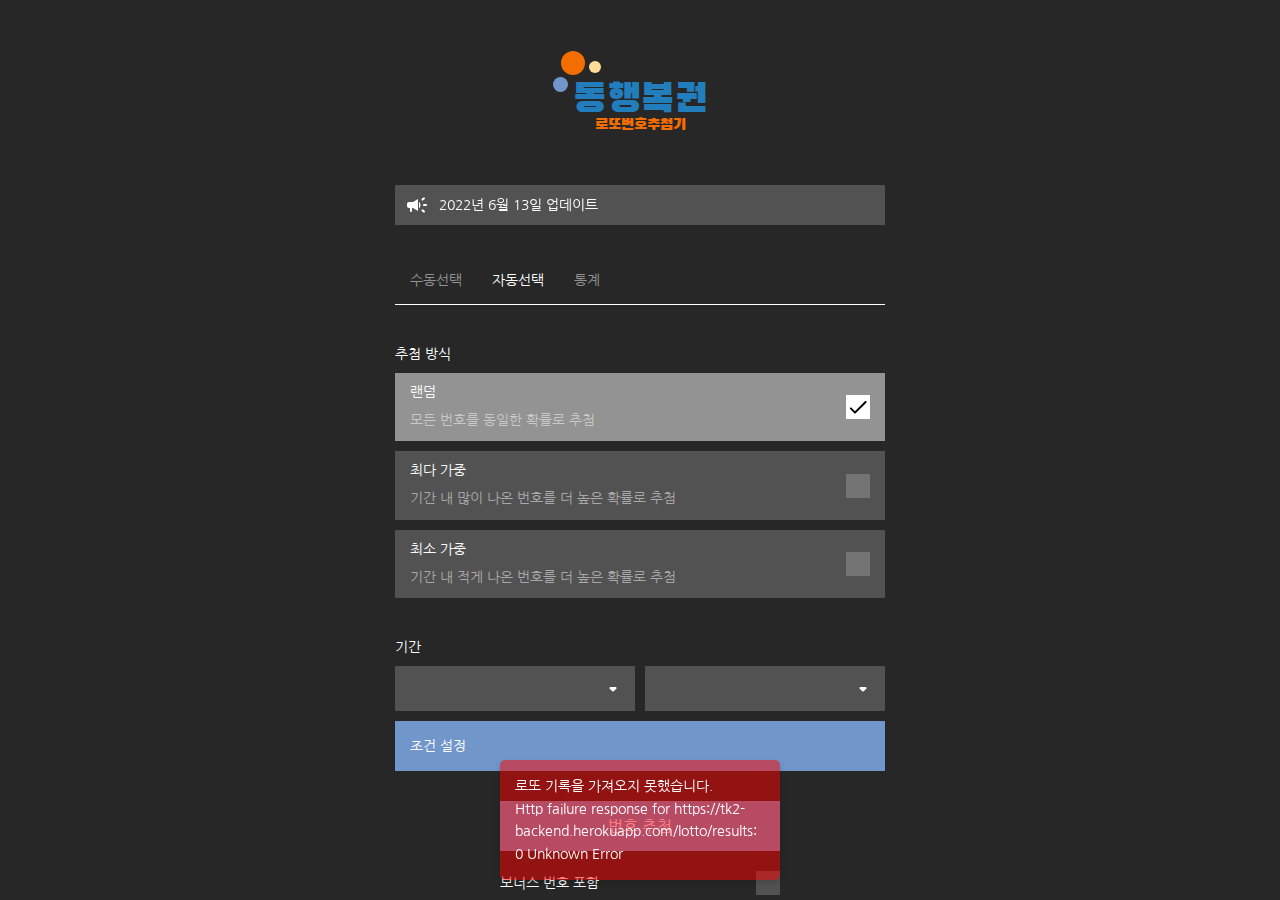
==== commit a3bb86f4: "Fix bug" ====
--- a/auto/index.html
+++ b/auto/index.html
@@ -47,7 +47,7 @@
 </a><!----><!----></app-page-tabs><div _ngcontent-sc96="" class="router-container"><router-outlet _ngcontent-sc96=""></router-outlet><app-auto-page _nghost-sc83="" class="ng-star-inserted"><section _ngcontent-sc83=""><app-section-header _ngcontent-sc83="" _nghost-sc16=""><h4 _ngcontent-sc16=""> 추첨 방식 </h4><!----></app-section-header><app-random-options _ngcontent-sc83="" _nghost-sc73="" tabindex="0" class="ng-untouched ng-pristine ng-valid"><app-random-option _ngcontent-sc73="" _nghost-sc97="" class="tk-ripple-bound tk-ripple tk-ripple-white ng-star-inserted selected"><div _ngcontent-sc97="" class="text-container"><div _ngcontent-sc97="" class="name"> 랜덤 </div><div _ngcontent-sc97="" class="description"> 모든 번호를 동일한 확률로 추첨 </div></div><app-checkbox _ngcontent-sc97="" _nghost-sc67="" class="ng-tns-c67-2 ng-untouched ng-pristine ng-star-inserted tk-disabled tk-checked" tabindex="0"><app-icon _ngcontent-sc67="" name="done:black" _nghost-sc27="" class="ng-tns-c67-2 ng-trigger ng-trigger-checkbox ng-star-inserted" tk-name="done:black" style="opacity:1;transform:scale(1);"></app-icon><!----></app-checkbox></app-random-option><!----><app-random-option _ngcontent-sc73="" _nghost-sc97="" class="tk-ripple-bound tk-ripple tk-ripple-white ng-star-inserted"><div _ngcontent-sc97="" class="text-container"><div _ngcontent-sc97="" class="name"> 최다 가중 </div><div _ngcontent-sc97="" class="description"> 기간 내 많이 나온 번호를 더 높은 확률로 추첨 </div></div><app-checkbox _ngcontent-sc97="" _nghost-sc67="" class="ng-tns-c67-3 ng-untouched ng-pristine ng-star-inserted tk-disabled" tabindex="0"><!----></app-checkbox></app-random-option><!----><app-random-option _ngcontent-sc73="" _nghost-sc97="" class="tk-ripple-bound tk-ripple tk-ripple-white ng-star-inserted"><div _ngcontent-sc97="" class="text-container"><div _ngcontent-sc97="" class="name"> 최소 가중 </div><div _ngcontent-sc97="" class="description"> 기간 내 적게 나온 번호를 더 높은 확률로 추첨 </div></div><app-checkbox _ngcontent-sc97="" _nghost-sc67="" class="ng-tns-c67-4 ng-untouched ng-pristine ng-star-inserted tk-disabled" tabindex="0"><!----></app-checkbox></app-random-option><!----><!----></app-random-options></section><section _ngcontent-sc83=""><app-section-header _ngcontent-sc83="" _nghost-sc16=""><h4 _ngcontent-sc16=""> 기간 </h4><!----></app-section-header><app-range-selector _ngcontent-sc83="" _nghost-sc81="" tabindex="0" class="ng-untouched ng-pristine ng-valid"><app-search-select _ngcontent-sc81="" _nghost-sc80="" tabindex="-1" class="ng-untouched ng-pristine ng-valid"><div _ngcontent-sc80="" class="tk-select-button"><input _ngcontent-sc80="" appinput="" class="tk-input ng-untouched ng-pristine ng-valid" value="" tabindex="0" type="text" spellcheck="false" autocomplete="off" placeholder=""><div _ngcontent-sc80="" class="tk-icon"><app-icon _ngcontent-sc80="" name="arrow-down:white" _nghost-sc27="" tk-name="arrow-down:white"></app-icon></div></div><app-overlay-outlet _ngcontent-sc80="" _nghost-sc75=""><!----></app-overlay-outlet></app-search-select><app-search-select _ngcontent-sc81="" _nghost-sc80="" tabindex="-1" class="ng-untouched ng-pristine ng-valid"><div _ngcontent-sc80="" class="tk-select-button"><input _ngcontent-sc80="" appinput="" class="tk-input ng-untouched ng-pristine ng-valid" value="" tabindex="0" type="text" spellcheck="false" autocomplete="off" placeholder=""><div _ngcontent-sc80="" class="tk-icon"><app-icon _ngcontent-sc80="" name="arrow-down:white" _nghost-sc27="" tk-name="arrow-down:white"></app-icon></div></div><app-overlay-outlet _ngcontent-sc80="" _nghost-sc75=""><!----></app-overlay-outlet></app-search-select></app-range-selector><app-condition-button _ngcontent-sc83="" _nghost-sc82=""><button _ngcontent-sc82="" appflatbutton="" class="button tk-ripple-bound tk-ripple tk-ripple-black tk-flat-button" tk-color="danube"> 조건 설정
 </button><!----><!----></app-condition-button></section><section _ngcontent-sc83="" class="actions"><button _ngcontent-sc83="" appflatbutton="" class="tk-ripple-bound tk-ripple tk-ripple-black tk-flat-button" tk-color="danube"> 번호 추첨 </button><!----><div _ngcontent-sc83="" class="checkbox-container"><label _ngcontent-sc83="">보너스 번호 포함</label><app-checkbox _ngcontent-sc83="" ripplecolor="white" appripple="" _nghost-sc67="" class="ng-tns-c67-1 ng-untouched ng-pristine ng-valid tk-ripple tk-ripple-white ng-star-inserted" tabindex="0"><!----></app-checkbox><!----></div></section><!----></app-auto-page><!----></div></main><app-footer _ngcontent-sc96="" _nghost-sc93=""><p _ngcontent-sc93=""> Copyright 2022, tk2rush90, All rights reserved
 </p></app-footer><app-message-outlet _ngcontent-sc96="" _nghost-sc94=""><!----></app-message-outlet><app-modal-outlet _ngcontent-sc96="" _nghost-sc95=""><!----></app-modal-outlet></app-root>
-  <script src="runtime.6b0b124f332c1f4a.js" type="module"></script><script src="polyfills.62abf77ced5aeeab.js" type="module"></script><script src="scripts.6cfab0f137c78eed.js" defer=""></script><script src="main.b326d9a581da0d61.js" type="module"></script>
+  <script src="runtime.6b0b124f332c1f4a.js" type="module"></script><script src="polyfills.62abf77ced5aeeab.js" type="module"></script><script src="scripts.6cfab0f137c78eed.js" defer=""></script><script src="main.8a1c476d62e8514f.js" type="module"></script>
 
 
 </body><!-- This page was prerendered with Angular Universal --></html>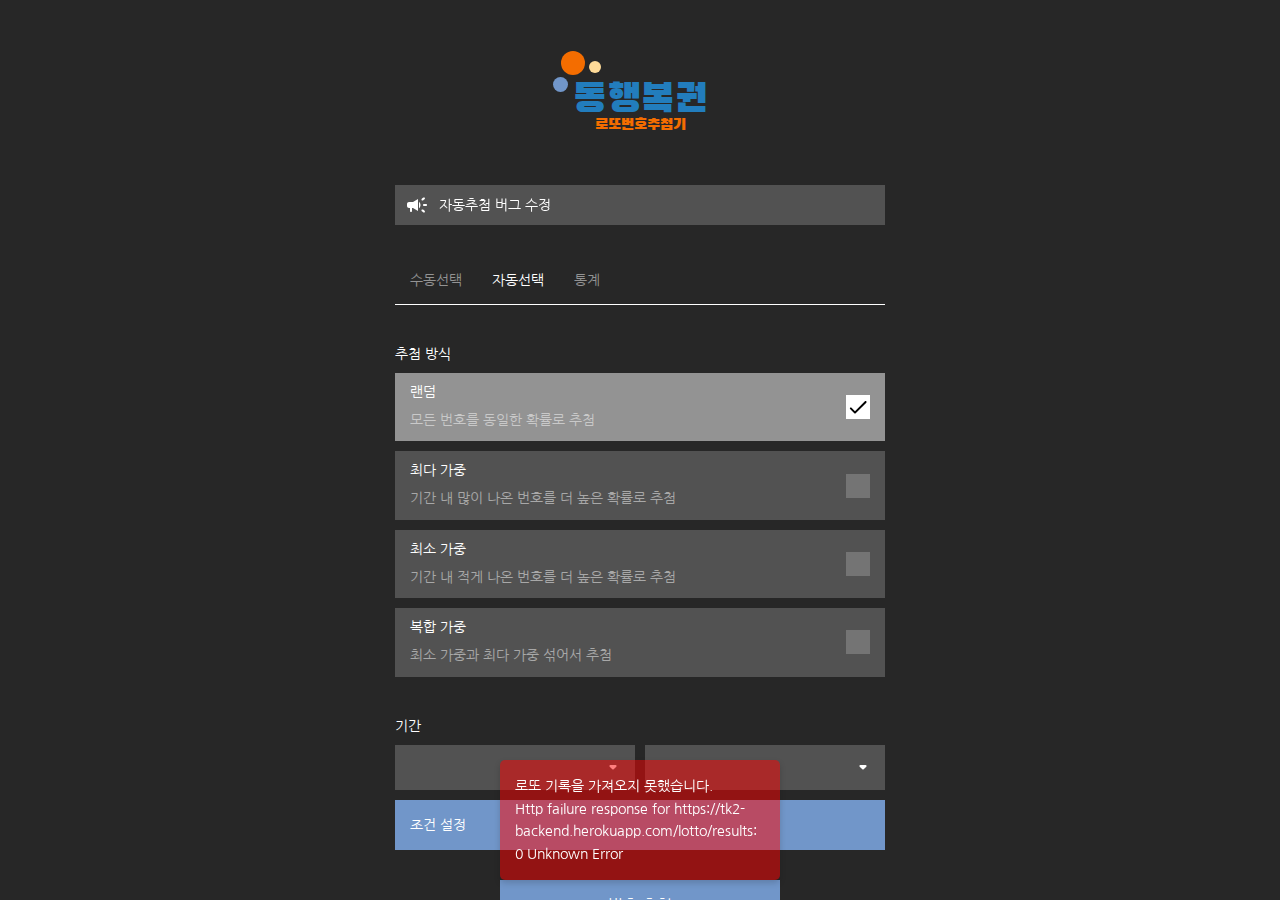
==== commit cc808279: "Updated" ====
--- a/auto/index.html
+++ b/auto/index.html
@@ -37,6 +37,8 @@
     <meta content="#ffffff" name="msapplication-TileColor">
     <meta content="/assets/images/ms-icon-144x144.png" name="msapplication-TileImage">
     <meta content="#ffffff" name="theme-color">
+
+    <meta name="naver-site-verification" content="8e3a5952d1125c8a0e1e4518478108d5a24e7c03">
   <style>@import"https://fonts.googleapis.com/css2?family=Black+Han+Sans&family=Nanum+Gothic:wght@400;700;800&display=swap";*{padding:0;margin:0;-webkit-tap-highlight-color:transparent}*{font-family:Nanum Gothic,sans-serif}body{background-color:#272727;font-size:16px;color:#fff}</style><style>@import"https://fonts.googleapis.com/css2?family=Black+Han+Sans&family=Nanum+Gothic:wght@400;700;800&display=swap";.tk-input{box-sizing:border-box;padding:0 15px;background-color:#fff3;color:#fff}.tk-input::-webkit-outer-spin-button,.tk-input::-webkit-inner-spin-button{-webkit-appearance:none;margin:0}.tk-ripple{position:relative}.tk-ripple.tk-ripple-bound{overflow:hidden}.tk-flat-button{box-sizing:border-box;padding:0 10px;height:30px;cursor:pointer;-webkit-user-select:none;user-select:none}.tk-flat-button[tk-color=danube]{background-color:#7196c9;font-size:16px;color:#fff}*{padding:0;margin:0;-webkit-tap-highlight-color:transparent}button,input{outline:0;border:0;background-color:transparent}a{text-decoration:none;color:inherit}*{font-family:Nanum Gothic,sans-serif}body{background-color:#272727;font-size:16px;color:#fff}</style><link rel="stylesheet" href="styles.9152a544c7c02052.css" media="print" onload="this.media='all'"><noscript><link rel="stylesheet" href="styles.9152a544c7c02052.css"></noscript><style ng-transition="serverApp">[_nghost-sc96]{width:100%;height:100%;position:absolute;overflow:auto;display:block}main[_ngcontent-sc96]{box-sizing:border-box;padding-bottom:100px;margin:0 auto;width:calc(100% - 20px);max-width:490px;min-height:calc(100% - 100px)}.header[_ngcontent-sc96]{display:flex;align-items:center;flex-direction:column;flex-wrap:wrap;box-sizing:border-box;padding:75px 0 50px}.header[_ngcontent-sc96]   app-logo[_ngcontent-sc96]{margin:0 auto}app-page-tabs[_ngcontent-sc96]{margin-top:30px}.router-container[_ngcontent-sc96]{margin-top:30px}</style><style ng-transition="serverApp">[_nghost-sc90]{display:flex;align-items:center;flex-direction:column;flex-wrap:wrap;position:relative;-webkit-user-select:none;user-select:none}h1[_ngcontent-sc90], p[_ngcontent-sc90]{font-family:Black Han Sans,sans-serif;font-weight:400}h1[_ngcontent-sc90]{font-size:40px;color:#227dbd}p[_ngcontent-sc90]{margin-top:-10px;color:#f46d00}app-icon[_ngcontent-sc90]{width:48px;height:41px;position:absolute;left:-20px;top:-24px}</style><style ng-transition="serverApp">[_nghost-sc91]{width:100%;height:40px;box-sizing:border-box;padding:0 10px;display:flex;align-items:center;flex-wrap:wrap;background-color:#fff3;cursor:pointer;-webkit-user-select:none;user-select:none}app-icon[_ngcontent-sc91]{width:24px;height:24px}.rolling-container[_ngcontent-sc91]{width:calc(100% - 34px);height:100%;overflow:hidden}p[_ngcontent-sc91]{text-overflow:ellipsis;white-space:nowrap;overflow:hidden;display:flex;align-items:center;flex-wrap:wrap;height:100%;margin-left:10px;font-size:14px}</style><style ng-transition="serverApp">[_nghost-sc92]{display:flex;align-items:center;flex-wrap:wrap;box-sizing:border-box;border-bottom:1px solid #fff;height:50px}a[_ngcontent-sc92]{display:flex;align-items:center;flex-wrap:wrap;box-sizing:border-box;padding:0 15px;height:100%;font-size:14px;color:#ffffff80}a.active[_ngcontent-sc92]{color:#fff}</style><style ng-transition="serverApp">[_nghost-sc93]{display:flex;align-items:center;justify-content:center;flex-wrap:wrap;background-color:#0d0d0d;height:100px}p[_ngcontent-sc93]{font-size:12px}</style><style ng-transition="serverApp">[_nghost-sc94]{width:100%;height:100%;box-sizing:border-box;padding:20px;top:0;left:0;display:flex;align-items:center;justify-content:flex-end;flex-direction:column;flex-wrap:wrap;position:fixed;z-index:1002;pointer-events:none}[_nghost-sc94]     app-message+app-message{margin-top:5px}</style><style ng-transition="serverApp">[_nghost-sc95]{width:100%;height:100%;top:0;left:0;position:fixed;display:block;z-index:1001;pointer-events:none}</style><style ng-transition="serverApp">[_nghost-sc27]{display:block}[_nghost-sc27]     svg{width:100%;height:100%;display:block}</style><style ng-transition="serverApp">[_nghost-sc83]{display:block}section[_ngcontent-sc83] + section[_ngcontent-sc83]{margin-top:30px}.actions[_ngcontent-sc83]{width:280px;margin:30px auto 0}.actions[_ngcontent-sc83]   button[_ngcontent-sc83]{width:100%;height:50px}app-condition-button[_ngcontent-sc83]{margin-top:10px}.checkbox-container[_ngcontent-sc83]{display:flex;align-items:center;justify-content:space-between;flex-wrap:wrap;margin-top:20px}.checkbox-container[_ngcontent-sc83]   label[_ngcontent-sc83]{font-size:14px;-webkit-user-select:none;user-select:none}app-select-result[_ngcontent-sc83]{margin-top:30px}</style><style ng-transition="serverApp">[_nghost-sc16]{display:flex;align-items:center;justify-content:space-between;flex-wrap:wrap;box-sizing:border-box;padding:10px 0}h4[_ngcontent-sc16], button[_ngcontent-sc16]{font-size:14px;font-weight:400;color:#fff}button[_ngcontent-sc16]{cursor:pointer;-webkit-user-select:none;user-select:none}</style><style ng-transition="serverApp">[_nghost-sc73]{display:block}app-random-option[_ngcontent-sc73] + app-random-option[_ngcontent-sc73]{margin-top:10px}</style><style ng-transition="serverApp">[_nghost-sc81]{display:flex;align-items:center;flex-wrap:wrap;height:45px}app-search-select[_ngcontent-sc81]{width:calc((100% - 10px)/2);height:100%}app-search-select[_ngcontent-sc81] + app-search-select[_ngcontent-sc81]{margin-left:10px}</style><style ng-transition="serverApp">[_nghost-sc82]{display:block;background-color:#7196c9}.button[_ngcontent-sc82]{width:100%;height:50px;box-sizing:border-box;padding:0 15px;display:flex;align-items:center;flex-wrap:wrap;color:#fff;font-size:14px}.selected-condition[_ngcontent-sc82]{box-sizing:border-box;padding:20px}.condition[_ngcontent-sc82]{display:flex;align-items:center;justify-content:space-between;flex-wrap:wrap;box-sizing:border-box;padding:0 15px;width:100%;height:55px;background-color:#2074cc}.condition[_ngcontent-sc82]   p[_ngcontent-sc82]{font-size:14px;color:#fff}.condition[_ngcontent-sc82]   app-icon[_ngcontent-sc82]{width:13.18px;height:13.18px;cursor:pointer;-webkit-user-select:none;user-select:none}</style><style ng-transition="serverApp">[_nghost-sc67]{display:flex;align-items:center;justify-content:center;flex-wrap:wrap;width:24px;height:24px;background-color:#fff3;cursor:pointer;-webkit-user-select:none;user-select:none}[_nghost-sc67]   app-icon[_ngcontent-sc67]{width:24px;height:24px}.tk-disabled[_nghost-sc67]{pointer-events:none}.tk-checked[_nghost-sc67]{background-color:#fff}</style><style ng-transition="serverApp">[_nghost-sc80]{display:block;-webkit-user-select:none;user-select:none;height:30px}.tk-opened[_nghost-sc80]   .tk-icon[_ngcontent-sc80]   app-icon[_ngcontent-sc80]{transform:rotate(180deg)}[_nghost-sc80]:not(.tk-opened)   input[_ngcontent-sc80]{text-overflow:ellipsis;white-space:nowrap;overflow:hidden}.tk-select-button[_ngcontent-sc80]{width:100%;height:100%;position:relative;cursor:pointer}.tk-select-button[_ngcontent-sc80]   input[_ngcontent-sc80]{width:100%;height:100%;box-sizing:border-box;padding-right:44px;cursor:pointer}.tk-icon[_ngcontent-sc80]{top:50%;transform:translateY(-50%);position:absolute;right:10px}.tk-icon[_ngcontent-sc80]   app-icon[_ngcontent-sc80]{width:24px;height:24px}</style><style ng-transition="serverApp">[_nghost-sc75]{width:100%;height:100%;top:0;left:0;position:fixed;display:block;pointer-events:none;z-index:1000}</style><style ng-transition="serverApp">[_nghost-sc97]{display:flex;align-items:center;justify-content:space-between;flex-wrap:wrap;box-sizing:border-box;padding:10px 15px;background-color:#fff3;cursor:pointer;-webkit-user-select:none;user-select:none;transition:background-color .15s}.selected[_nghost-sc97]{background-color:#ffffff80}.text-container[_ngcontent-sc97]{width:calc(100% - 34px);color:#fff;font-size:14px}.description[_ngcontent-sc97]{margin-top:8px;color:#ffffff80;line-height:1.6}app-checkbox[_ngcontent-sc97]{margin-left:10px}</style></head>
   <body>
     <app-root _nghost-sc96="" ng-version="13.3.11"><main _ngcontent-sc96=""><div _ngcontent-sc96="" class="header"><app-logo _ngcontent-sc96="" _nghost-sc90=""><h1 _ngcontent-sc90=""> 동행복권
@@ -44,10 +46,10 @@
 </p><app-icon _ngcontent-sc90="" name="logo-balls" _nghost-sc27="" tk-name="logo-balls"></app-icon></app-logo></div><app-notice-line _ngcontent-sc96="" _nghost-sc91="" class="ng-tns-c91-0 tk-ripple-bound tk-ripple tk-ripple-white"><app-icon _ngcontent-sc91="" name="campaign:white" class="ng-tns-c91-0" _nghost-sc27="" tk-name="campaign:white"></app-icon><div _ngcontent-sc91="" class="rolling-container ng-tns-c91-0"><p _ngcontent-sc91="" class="ng-tns-c91-0 ng-trigger ng-trigger-rolling ng-animating" style="">  </p><p _ngcontent-sc91="" class="ng-tns-c91-0 ng-trigger ng-trigger-rolling" style="transform:translateY(-100%);">  </p></div></app-notice-line><!----><app-page-tabs _ngcontent-sc96="" _nghost-sc92=""><a _ngcontent-sc92="" routerlinkactive="active" ripplecolor="white" appripple="" href="/manual" class="tk-ripple-bound tk-ripple tk-ripple-white ng-star-inserted"> 수동선택
 </a><!----><a _ngcontent-sc92="" routerlinkactive="active" ripplecolor="white" appripple="" href="/auto" class="tk-ripple-bound tk-ripple tk-ripple-white ng-star-inserted active"> 자동선택
 </a><!----><a _ngcontent-sc92="" routerlinkactive="active" ripplecolor="white" appripple="" href="/statistics" class="tk-ripple-bound tk-ripple tk-ripple-white ng-star-inserted"> 통계
-</a><!----><!----></app-page-tabs><div _ngcontent-sc96="" class="router-container"><router-outlet _ngcontent-sc96=""></router-outlet><app-auto-page _nghost-sc83="" class="ng-star-inserted"><section _ngcontent-sc83=""><app-section-header _ngcontent-sc83="" _nghost-sc16=""><h4 _ngcontent-sc16=""> 추첨 방식 </h4><!----></app-section-header><app-random-options _ngcontent-sc83="" _nghost-sc73="" tabindex="0" class="ng-untouched ng-pristine ng-valid"><app-random-option _ngcontent-sc73="" _nghost-sc97="" class="tk-ripple-bound tk-ripple tk-ripple-white ng-star-inserted selected"><div _ngcontent-sc97="" class="text-container"><div _ngcontent-sc97="" class="name"> 랜덤 </div><div _ngcontent-sc97="" class="description"> 모든 번호를 동일한 확률로 추첨 </div></div><app-checkbox _ngcontent-sc97="" _nghost-sc67="" class="ng-tns-c67-2 ng-untouched ng-pristine ng-star-inserted tk-disabled tk-checked" tabindex="0"><app-icon _ngcontent-sc67="" name="done:black" _nghost-sc27="" class="ng-tns-c67-2 ng-trigger ng-trigger-checkbox ng-star-inserted" tk-name="done:black" style="opacity:1;transform:scale(1);"></app-icon><!----></app-checkbox></app-random-option><!----><app-random-option _ngcontent-sc73="" _nghost-sc97="" class="tk-ripple-bound tk-ripple tk-ripple-white ng-star-inserted"><div _ngcontent-sc97="" class="text-container"><div _ngcontent-sc97="" class="name"> 최다 가중 </div><div _ngcontent-sc97="" class="description"> 기간 내 많이 나온 번호를 더 높은 확률로 추첨 </div></div><app-checkbox _ngcontent-sc97="" _nghost-sc67="" class="ng-tns-c67-3 ng-untouched ng-pristine ng-star-inserted tk-disabled" tabindex="0"><!----></app-checkbox></app-random-option><!----><app-random-option _ngcontent-sc73="" _nghost-sc97="" class="tk-ripple-bound tk-ripple tk-ripple-white ng-star-inserted"><div _ngcontent-sc97="" class="text-container"><div _ngcontent-sc97="" class="name"> 최소 가중 </div><div _ngcontent-sc97="" class="description"> 기간 내 적게 나온 번호를 더 높은 확률로 추첨 </div></div><app-checkbox _ngcontent-sc97="" _nghost-sc67="" class="ng-tns-c67-4 ng-untouched ng-pristine ng-star-inserted tk-disabled" tabindex="0"><!----></app-checkbox></app-random-option><!----><!----></app-random-options></section><section _ngcontent-sc83=""><app-section-header _ngcontent-sc83="" _nghost-sc16=""><h4 _ngcontent-sc16=""> 기간 </h4><!----></app-section-header><app-range-selector _ngcontent-sc83="" _nghost-sc81="" tabindex="0" class="ng-untouched ng-pristine ng-valid"><app-search-select _ngcontent-sc81="" _nghost-sc80="" tabindex="-1" class="ng-untouched ng-pristine ng-valid"><div _ngcontent-sc80="" class="tk-select-button"><input _ngcontent-sc80="" appinput="" class="tk-input ng-untouched ng-pristine ng-valid" value="" tabindex="0" type="text" spellcheck="false" autocomplete="off" placeholder=""><div _ngcontent-sc80="" class="tk-icon"><app-icon _ngcontent-sc80="" name="arrow-down:white" _nghost-sc27="" tk-name="arrow-down:white"></app-icon></div></div><app-overlay-outlet _ngcontent-sc80="" _nghost-sc75=""><!----></app-overlay-outlet></app-search-select><app-search-select _ngcontent-sc81="" _nghost-sc80="" tabindex="-1" class="ng-untouched ng-pristine ng-valid"><div _ngcontent-sc80="" class="tk-select-button"><input _ngcontent-sc80="" appinput="" class="tk-input ng-untouched ng-pristine ng-valid" value="" tabindex="0" type="text" spellcheck="false" autocomplete="off" placeholder=""><div _ngcontent-sc80="" class="tk-icon"><app-icon _ngcontent-sc80="" name="arrow-down:white" _nghost-sc27="" tk-name="arrow-down:white"></app-icon></div></div><app-overlay-outlet _ngcontent-sc80="" _nghost-sc75=""><!----></app-overlay-outlet></app-search-select></app-range-selector><app-condition-button _ngcontent-sc83="" _nghost-sc82=""><button _ngcontent-sc82="" appflatbutton="" class="button tk-ripple-bound tk-ripple tk-ripple-black tk-flat-button" tk-color="danube"> 조건 설정
-</button><!----><!----></app-condition-button></section><section _ngcontent-sc83="" class="actions"><button _ngcontent-sc83="" appflatbutton="" class="tk-ripple-bound tk-ripple tk-ripple-black tk-flat-button" tk-color="danube"> 번호 추첨 </button><!----><div _ngcontent-sc83="" class="checkbox-container"><label _ngcontent-sc83="">보너스 번호 포함</label><app-checkbox _ngcontent-sc83="" ripplecolor="white" appripple="" _nghost-sc67="" class="ng-tns-c67-1 ng-untouched ng-pristine ng-valid tk-ripple tk-ripple-white ng-star-inserted" tabindex="0"><!----></app-checkbox><!----></div></section><!----></app-auto-page><!----></div></main><app-footer _ngcontent-sc96="" _nghost-sc93=""><p _ngcontent-sc93=""> Copyright 2022, tk2rush90, All rights reserved
+</a><!----><!----></app-page-tabs><div _ngcontent-sc96="" class="router-container"><router-outlet _ngcontent-sc96=""></router-outlet><app-auto-page _nghost-sc83="" class="ng-star-inserted"><section _ngcontent-sc83=""><app-section-header _ngcontent-sc83="" _nghost-sc16=""><h4 _ngcontent-sc16=""> 추첨 방식 </h4><!----></app-section-header><app-random-options _ngcontent-sc83="" _nghost-sc73="" tabindex="0" class="ng-untouched ng-pristine ng-valid"><app-random-option _ngcontent-sc73="" _nghost-sc97="" class="tk-ripple-bound tk-ripple tk-ripple-white ng-star-inserted selected"><div _ngcontent-sc97="" class="text-container"><div _ngcontent-sc97="" class="name"> 랜덤 </div><div _ngcontent-sc97="" class="description"> 모든 번호를 동일한 확률로 추첨 </div></div><app-checkbox _ngcontent-sc97="" _nghost-sc67="" class="ng-tns-c67-3 ng-untouched ng-pristine ng-star-inserted tk-disabled tk-checked" tabindex="0"><app-icon _ngcontent-sc67="" name="done:black" _nghost-sc27="" class="ng-tns-c67-3 ng-trigger ng-trigger-checkbox ng-star-inserted" tk-name="done:black" style="opacity:1;transform:scale(1);"></app-icon><!----></app-checkbox></app-random-option><!----><app-random-option _ngcontent-sc73="" _nghost-sc97="" class="tk-ripple-bound tk-ripple tk-ripple-white ng-star-inserted"><div _ngcontent-sc97="" class="text-container"><div _ngcontent-sc97="" class="name"> 최다 가중 </div><div _ngcontent-sc97="" class="description"> 기간 내 많이 나온 번호를 더 높은 확률로 추첨 </div></div><app-checkbox _ngcontent-sc97="" _nghost-sc67="" class="ng-tns-c67-4 ng-untouched ng-pristine ng-star-inserted tk-disabled" tabindex="0"><!----></app-checkbox></app-random-option><!----><app-random-option _ngcontent-sc73="" _nghost-sc97="" class="tk-ripple-bound tk-ripple tk-ripple-white ng-star-inserted"><div _ngcontent-sc97="" class="text-container"><div _ngcontent-sc97="" class="name"> 최소 가중 </div><div _ngcontent-sc97="" class="description"> 기간 내 적게 나온 번호를 더 높은 확률로 추첨 </div></div><app-checkbox _ngcontent-sc97="" _nghost-sc67="" class="ng-tns-c67-5 ng-untouched ng-pristine ng-star-inserted tk-disabled" tabindex="0"><!----></app-checkbox></app-random-option><!----><app-random-option _ngcontent-sc73="" _nghost-sc97="" class="tk-ripple-bound tk-ripple tk-ripple-white ng-star-inserted"><div _ngcontent-sc97="" class="text-container"><div _ngcontent-sc97="" class="name"> 복합 가중 </div><div _ngcontent-sc97="" class="description"> 최소 가중과 최다 가중 섞어서 추첨 </div></div><app-checkbox _ngcontent-sc97="" _nghost-sc67="" class="ng-tns-c67-6 ng-untouched ng-pristine ng-star-inserted tk-disabled" tabindex="0"><!----></app-checkbox></app-random-option><!----><!----></app-random-options></section><section _ngcontent-sc83=""><app-section-header _ngcontent-sc83="" _nghost-sc16=""><h4 _ngcontent-sc16=""> 기간 </h4><!----></app-section-header><app-range-selector _ngcontent-sc83="" _nghost-sc81="" tabindex="0" class="ng-untouched ng-pristine ng-valid"><app-search-select _ngcontent-sc81="" _nghost-sc80="" tabindex="-1" class="ng-untouched ng-pristine ng-valid"><div _ngcontent-sc80="" class="tk-select-button"><input _ngcontent-sc80="" appinput="" class="tk-input ng-untouched ng-pristine ng-valid" value="" tabindex="0" type="text" spellcheck="false" autocomplete="off" placeholder=""><div _ngcontent-sc80="" class="tk-icon"><app-icon _ngcontent-sc80="" name="arrow-down:white" _nghost-sc27="" tk-name="arrow-down:white"></app-icon></div></div><app-overlay-outlet _ngcontent-sc80="" _nghost-sc75=""><!----></app-overlay-outlet></app-search-select><app-search-select _ngcontent-sc81="" _nghost-sc80="" tabindex="-1" class="ng-untouched ng-pristine ng-valid"><div _ngcontent-sc80="" class="tk-select-button"><input _ngcontent-sc80="" appinput="" class="tk-input ng-untouched ng-pristine ng-valid" value="" tabindex="0" type="text" spellcheck="false" autocomplete="off" placeholder=""><div _ngcontent-sc80="" class="tk-icon"><app-icon _ngcontent-sc80="" name="arrow-down:white" _nghost-sc27="" tk-name="arrow-down:white"></app-icon></div></div><app-overlay-outlet _ngcontent-sc80="" _nghost-sc75=""><!----></app-overlay-outlet></app-search-select></app-range-selector><app-condition-button _ngcontent-sc83="" _nghost-sc82=""><button _ngcontent-sc82="" appflatbutton="" class="button tk-ripple-bound tk-ripple tk-ripple-black tk-flat-button" tk-color="danube"> 조건 설정
+</button><!----><!----></app-condition-button></section><section _ngcontent-sc83="" class="actions"><button _ngcontent-sc83="" appflatbutton="" class="tk-ripple-bound tk-ripple tk-ripple-black tk-flat-button" tk-color="danube"> 번호 추첨 </button><!----><div _ngcontent-sc83="" class="checkbox-container"><label _ngcontent-sc83="">보너스 번호 포함</label><app-checkbox _ngcontent-sc83="" ripplecolor="white" appripple="" _nghost-sc67="" class="ng-tns-c67-1 ng-untouched ng-pristine ng-valid tk-ripple tk-ripple-white ng-star-inserted" tabindex="0"><!----></app-checkbox><!----></div><div _ngcontent-sc83="" class="checkbox-container"><label _ngcontent-sc83="">1등 번호 추첨시 까지</label><app-checkbox _ngcontent-sc83="" ripplecolor="white" appripple="" _nghost-sc67="" class="ng-tns-c67-2 ng-untouched ng-pristine ng-valid tk-ripple tk-ripple-white ng-star-inserted" tabindex="0"><!----></app-checkbox><!----></div></section><!----></app-auto-page><!----></div></main><app-footer _ngcontent-sc96="" _nghost-sc93=""><p _ngcontent-sc93=""> Copyright 2022, tk2rush90, All rights reserved
 </p></app-footer><app-message-outlet _ngcontent-sc96="" _nghost-sc94=""><!----></app-message-outlet><app-modal-outlet _ngcontent-sc96="" _nghost-sc95=""><!----></app-modal-outlet></app-root>
-  <script src="runtime.6b0b124f332c1f4a.js" type="module"></script><script src="polyfills.62abf77ced5aeeab.js" type="module"></script><script src="scripts.6cfab0f137c78eed.js" defer=""></script><script src="main.8a1c476d62e8514f.js" type="module"></script>
+  <script src="runtime.6b0b124f332c1f4a.js" type="module"></script><script src="polyfills.62abf77ced5aeeab.js" type="module"></script><script src="scripts.6cfab0f137c78eed.js" defer=""></script><script src="main.7393b48cfa6f9455.js" type="module"></script>
 
 
 </body><!-- This page was prerendered with Angular Universal --></html>